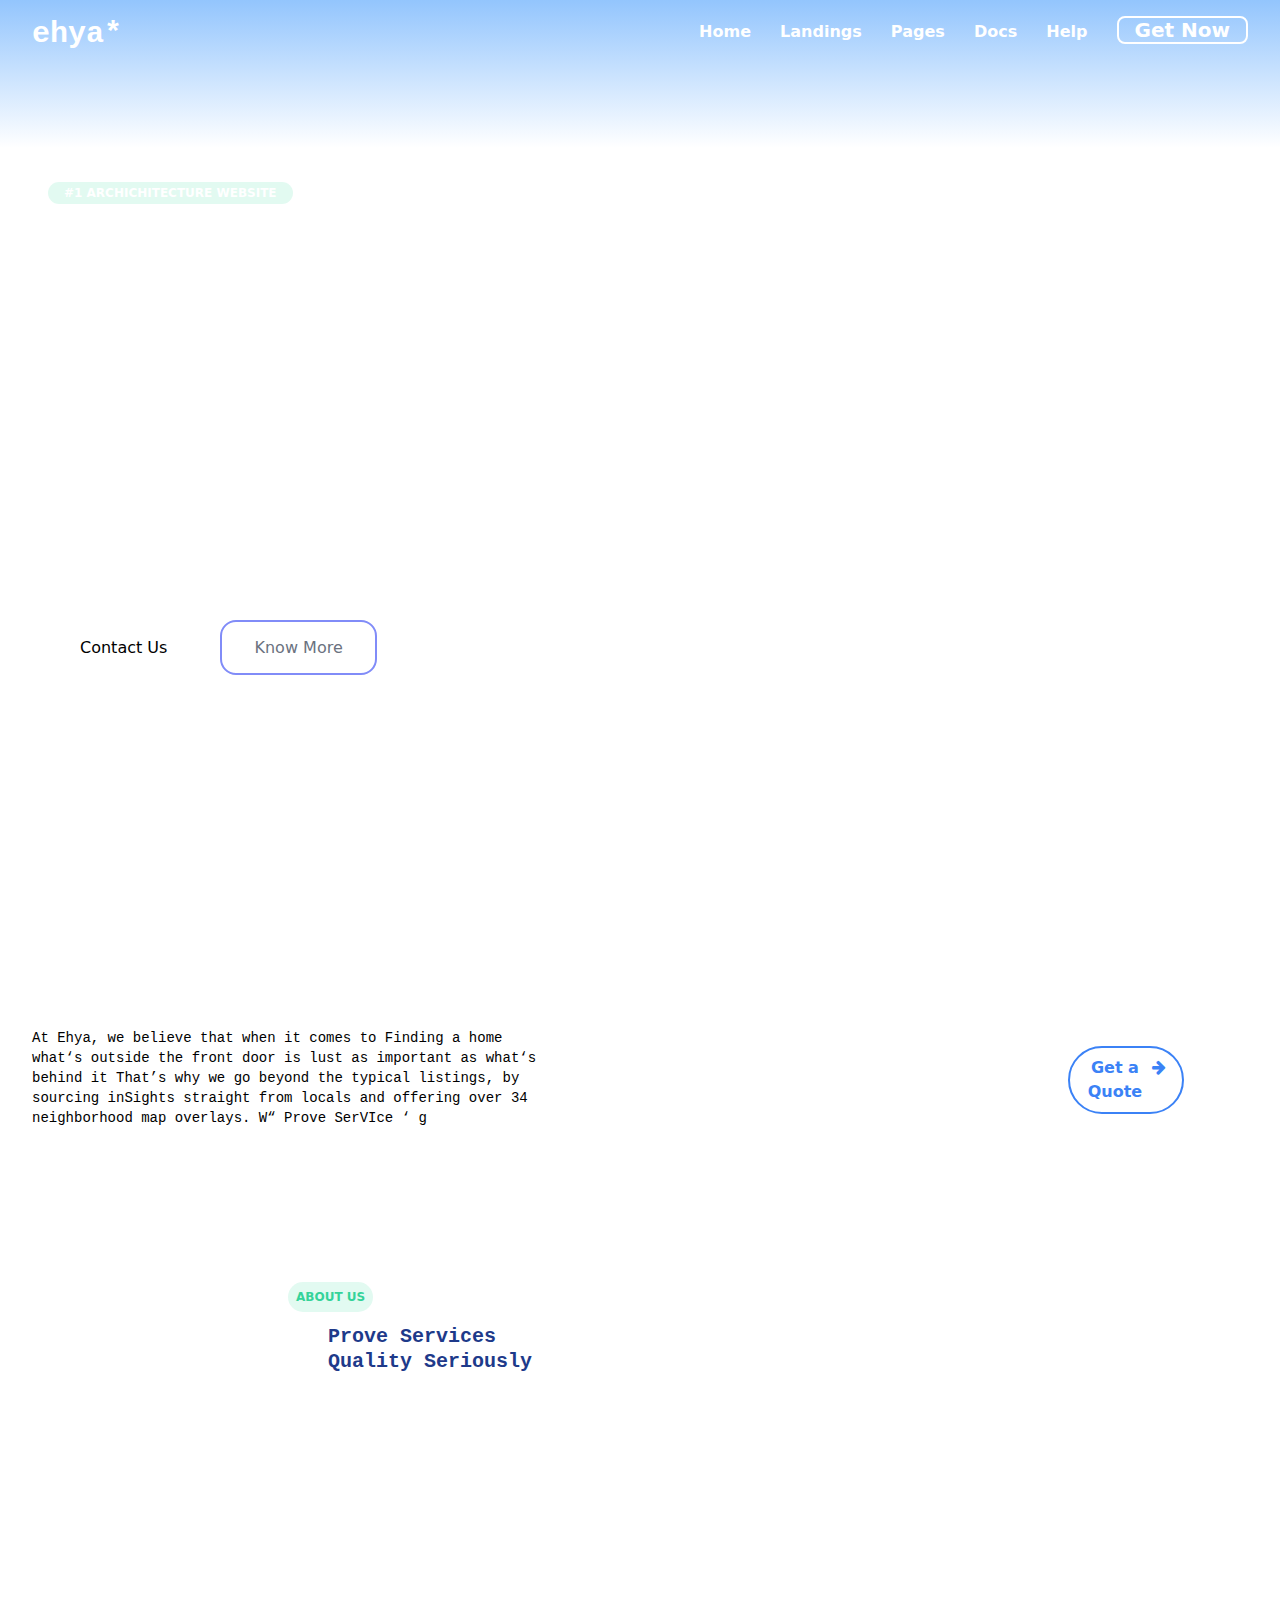
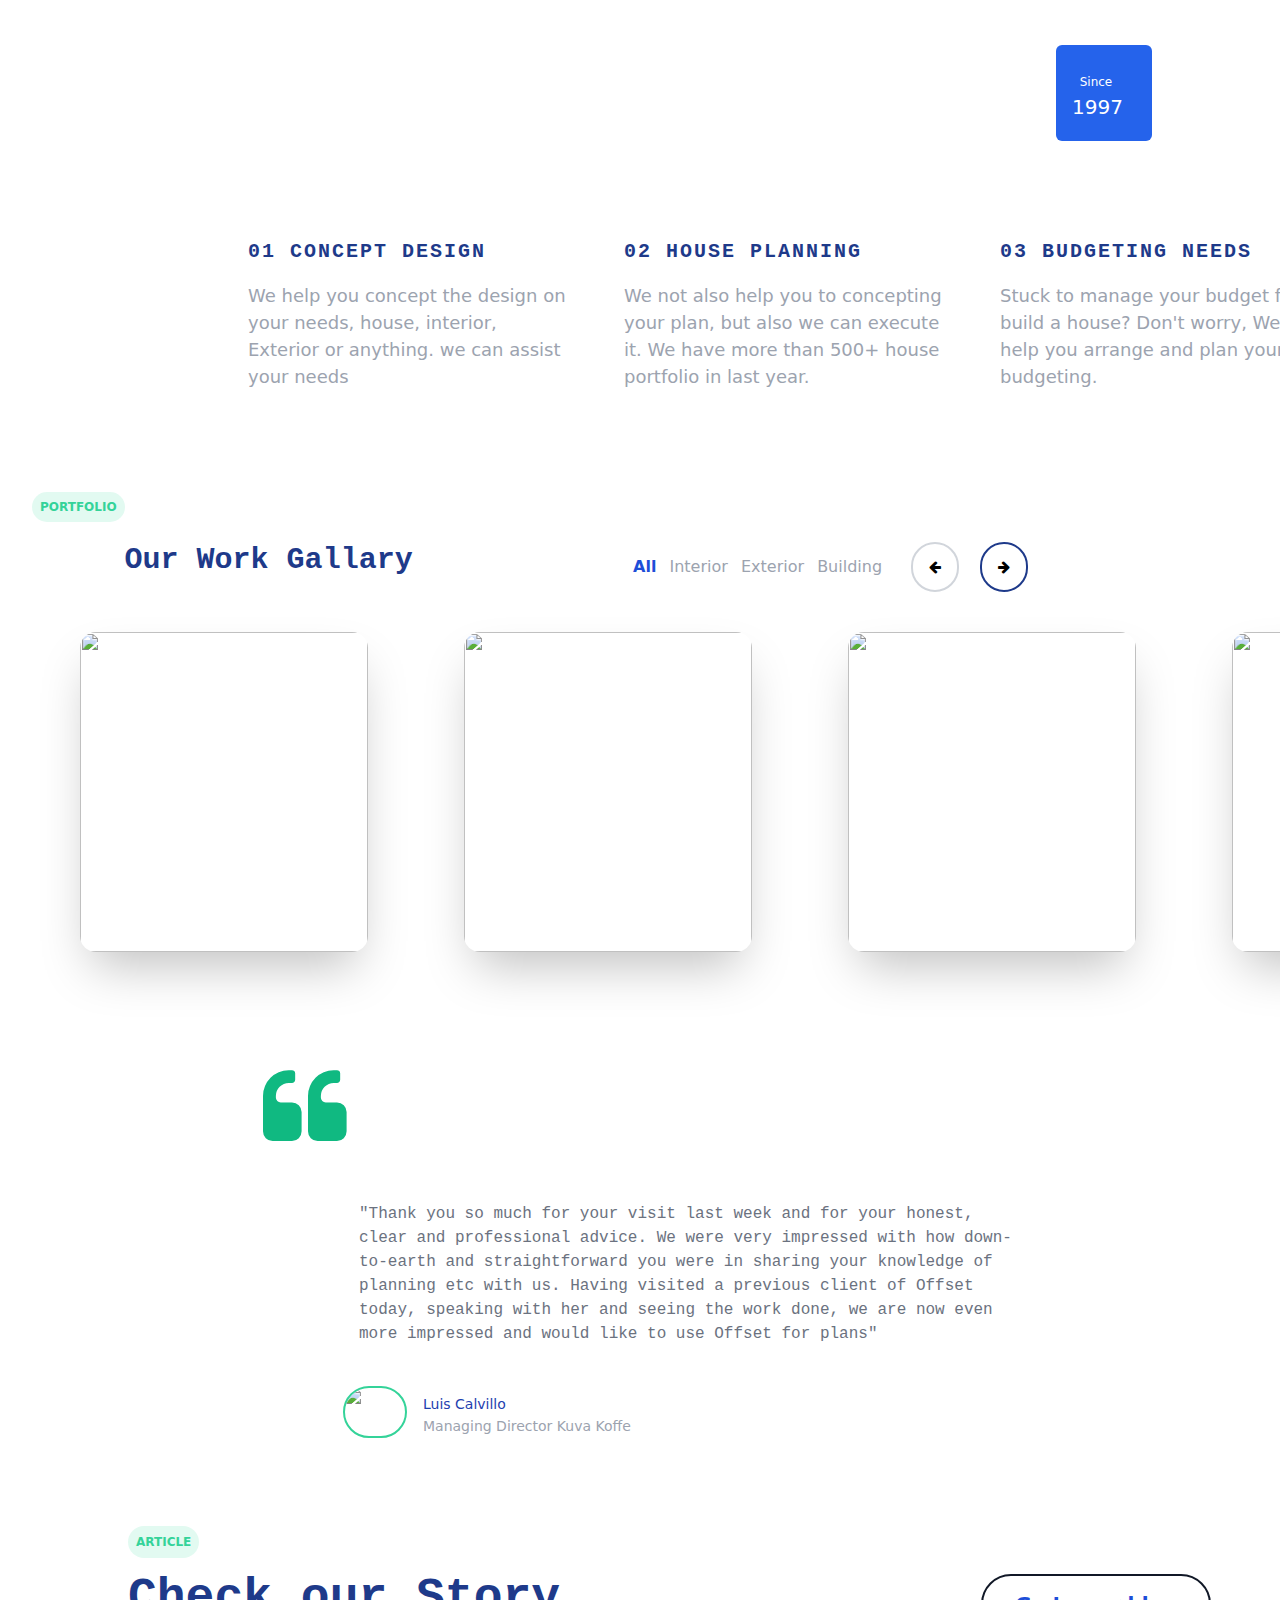
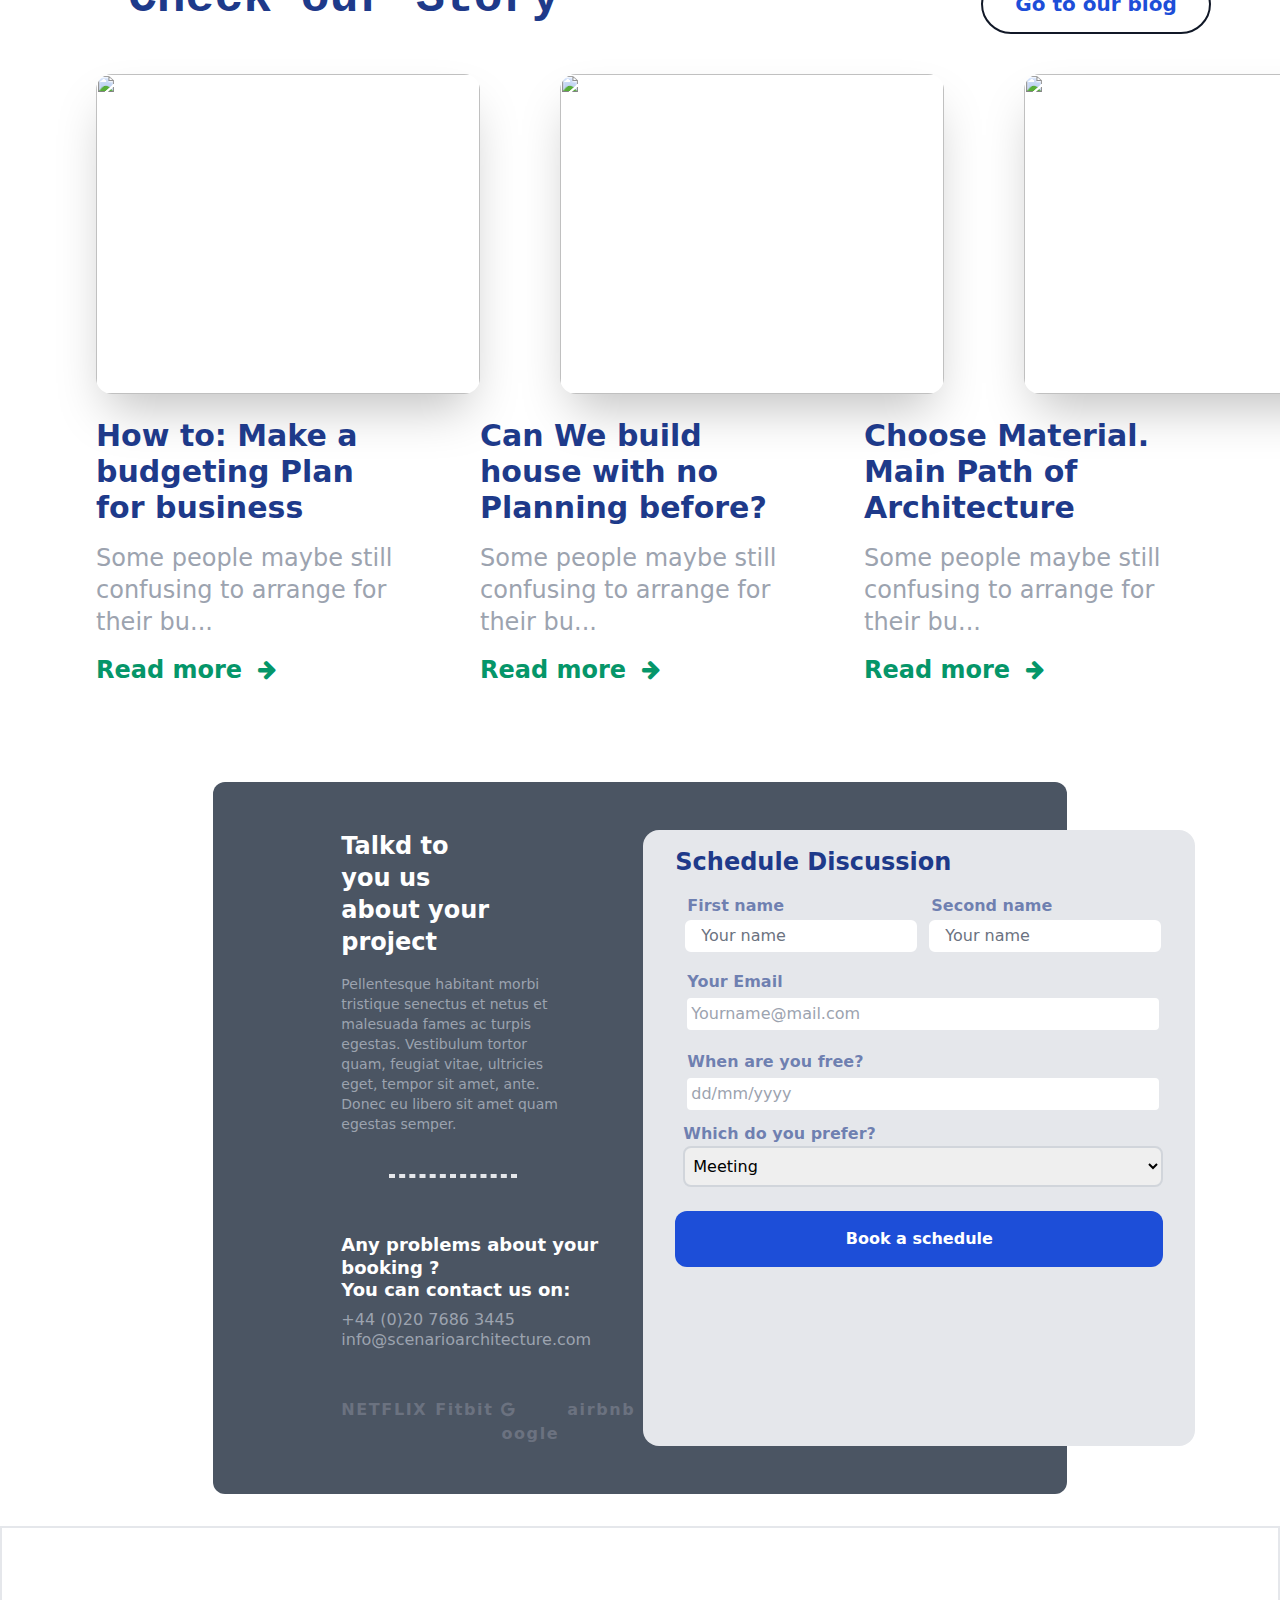
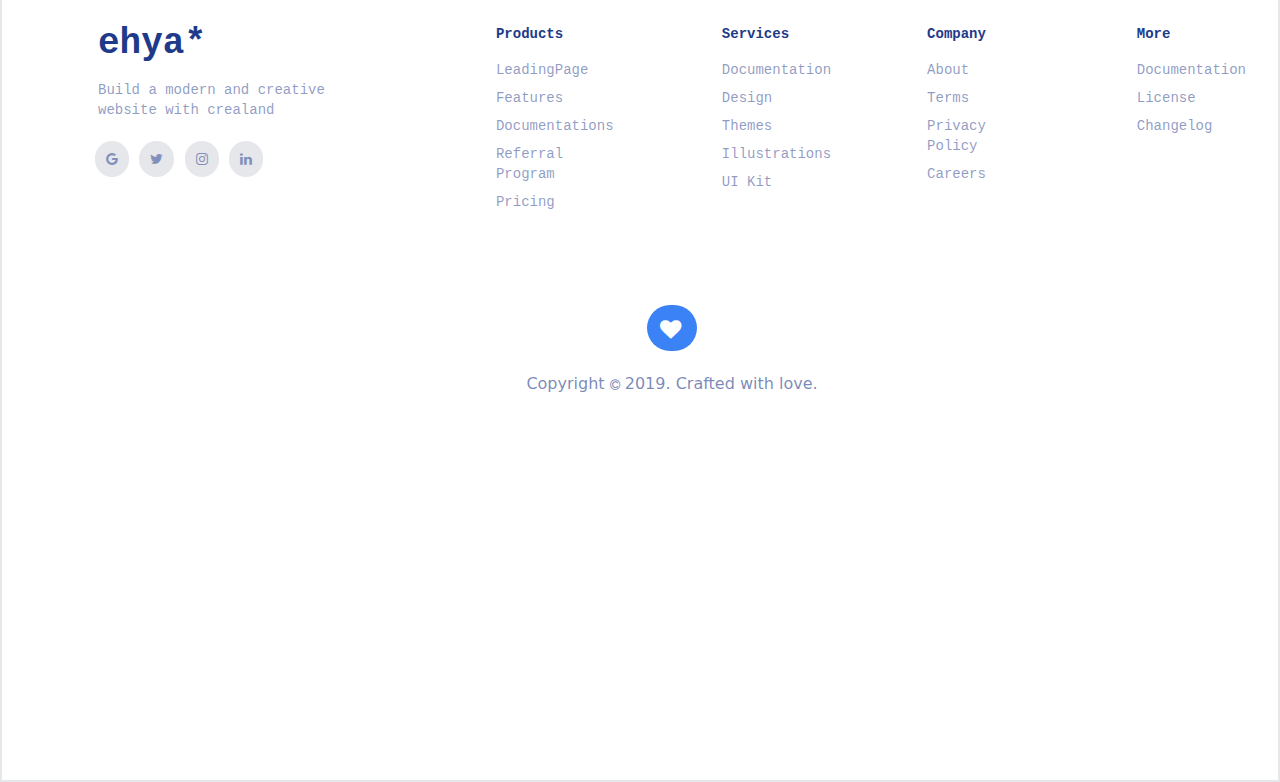
==== index.html @ e00d3120 "yestolove" ====
<!doctype html>
      <html lang="en">
        <head>
          <meta charset="utf-8">
          <meta name="viewport" content="width=device-width, initial-scale=1.0">
          <link rel="stylesheet" type="text/css" href="/styles.css" />
          
          <script src="./index.js"></script>
          
          
        </head>

        <body data-instant-intensity="all" class="primo-page">   
          
      <div class="block" id="block-ogqyb">
        <div class="primo-component" id="component-ogqyb">
          <div><header
  class="bg-cover bg-right-top text-white"
  
  style="background-image: url(https://unsplash.com/photos/vv8InJJu-Pg/download?force&#x3D;true);" 
>
  <nav class="bg-gradient-to-b from-blue-300 pt-4 pb-24">
    <div class="container flex justify-between">
      <a class="text-3xl font-semibold font-mono" href="">ehya*</a>
      <ul class="">
        <li class="">
          <a class="ml-6 font-semibold" href="">Home</a>
          <a class="ml-6 font-semibold" href="">Landings</a>
          <a class="ml-6 font-semibold" href="">Pages</a>
          <a class="ml-6 font-semibold" href="">Docs</a>
          <a class="ml-6 font-semibold" href="">Help</a>
          <a
            class="border-2 border-white px-4 md:text-xl md:px-4 rounded-lg font-semibold ml-6"
            href=""
            >Get Now</a
          >
        </li>
      </ul>
    </div>   
  </nav>
  <div class="container pb-64">
    <h1 class="py-8">
    <span
            class="bg-green-300 ml-4 bg-opacity-20 px-4 py-1 rounded-full uppercase font-semibold text-xs"
            >#1 Archichitecture website</span
          >
      <p
        class="pl-4 text-3xl md:text-6xl font-semibold leading-none pb-8 md:pb-7 min-w-min max-w-lg"
      >
        Your Home must be Comfy
      </p>
    </h1>
    <h2 class="pl-4 w-64 mb-12 font-semibold">We know building home like an build trust on your relationship. So, that’s why we want to help you building your home like your want and dream.</h2>
    <a
      class="ml-4 bg-white text-black px-8 py-4 hover:bg-black hover:text-white rounded-2xl"
      href=""
      >Contact Us</a
    >
    <a
      class="ml-4 border-2 border-indigo-400 hover:bg-white text-gray-500 px-8 py-4 rounded-2xl"
      href=""
    >
      Know More</a
    >
  </div>
</header>
</div>
          
        </div>
        
      </div>
      
      <div class="block" id="block-efuso">
        <div class="primo-component" id="component-efuso">
          <div><div class=" container flex py-24 items-center content-center max-w-auto max-m-auto">
    <div class=" grid grid-cols-2 text-left  pt-4 leading-5 font-light font-mono text-sm">
  At Ehya, we believe that when it comes to Finding a home what‘s outside the
  front door is lust as important as what‘s behind it That’s why we go beyond
  the typical listings, by sourcing inSights straight from locals and offering
  over 34 neighborhood map overlays. W“ Prove SerVIce ‘ g
</div>
  <span class="md:flex mr-16 md:w-1/3 px-4 py-2 border-2 border-blue-500 text-blue-500 font-semibold md:rounded-full text-center mt-5 ">
    Get a Quote 
    <div>
        <i class=" ml-2 fa fa-arrow-right" aria-hidden="true"></i>
    </div>
</span>
</div>

<link rel="stylesheet" href="https://stackpath.bootstrapcdn.com/font-awesome/4.7.0/css/font-awesome.min.css"></div>
          
        </div>
        
      </div>
      
      <div class="block" id="block-jzsni">
        <div class="primo-component" id="component-jzsni">
          <div><section class="container">
    <div class="flex flex-cols items-center md:pl-60 md:pt-10">
  <div class="mr-12 pt-5">
       <a
            class="ml-4 bg-green-300 bg-opacity-20 px-2 py-2 text-green-400 rounded-full uppercase font-semibold text-xs"
            href="">About US</a
          >
  <p class="ml-14 pt-4 md:w-52 text-blue-900 text-xl font-mono leading-tight font-semibold">
         Prove Services Quality Seriously
  </p>
    <div class="ml-24 mt-4 h-96 w-96 rounded-lg bg-cover" style="background-image:url(https://unsplash.com/photos/KCmBGKIP9pE/download?force&#x3D;true);">
    </div>
  </div>
  <div class="mr-auto pt-5">
    <div
      class="flex pt-5 h-96 w-96 rounded-lg bg-cover"
      style="background-image:url(https://unsplash.com/photos/e0wy-AJORsM/download?force&#x3D;true);"
    >
      <div class="flex ml-auto">
        <span
          class="flex text-white text-center pr-4 bg-blue-600 h-24 w-24 mt-72 mr-8 rounded-md"
          href=""
          ><span class="w-12 mx-auto my-auto text-xl"> <span class="text-xs">Since</span> 1997 </span>
        </span>
      </div>
    </div>
    </div>
  </div>
</div>
<div class="flex md:ml-32 justify-between md:px-16 md:py-16">
  <div class="ml-14">
       <p class="uppercase text-blue-900 font-semibold font-mono text-xl tracking-widest">01 Concept Design</p>
         <p class="text-lg text-gray-400 leading-normal md:w-80 pt-4 ">We help you concept the design on your needs, house, interior, Exterior or anything.  we can assist your needs</p>
  </div>
  <div class="ml-14">
       <p class="uppercase text-blue-900 font-semibold font-mono text-xl tracking-widest">02 House Planning</p>
         <p class="text-lg text-gray-400 leading-normal md:w-80 pt-4 ">We not also help you to concepting your plan, but also we can execute it. We have  more than 500+ house portfolio in last year.</p>
  </div>
  <div class="ml-14">
       <p class="uppercase text-blue-900 font-semibold font-mono text-xl tracking-widest">03 Budgeting needs</p>
         <p class="text-lg text-gray-400 leading-normal md:w-80 pt-4 ">Stuck to manage your budget for build a house? Don&#x27;t worry, We can help you arrange and plan your budgeting.</p>
  </div>
  </div>
</section>



</div>
          
        </div>
        
      </div>
      
      <div class="block" id="block-upcfk">
        <div class="primo-component" id="component-upcfk">
          <div><section class="container mt-2 pt-8 pb-2">
    <div class=" flex  ">
            <div>
                  <a class="bg-green-300 px-2 py-2 bg-opacity-20  text-green-400 rounded-full uppercase font-semibold text-xs"
            			href=""> Portfolio</a>
            </div>
	<span class=" text-3xl text-blue-900 pt-12 font-semibold font-mono" >Our Work Gallary</span>
    <div class="mx-auto pt-12 ">
    <a class="mr-2  text-blue-700 font-bold" href="">All</a>
        <a class="mr-2 text-gray-400" href="">Interior</a>
        <a class="mr-2 text-gray-400" href="">Exterior</a>
        <a class="mr-2 text-gray-400" href="">Building</a>
        <span class="ml-4 text-sm">
                <i class="fa fa-arrow-left  border-2 rounded-full text-2xl border-gray-300 px-4 py-4"></i>
                <i class="fa fa-arrow-right  border-2 rounded-full text-2xl border-blue-900 px-4 py-4 ml-4"></i>
        </span>
	</div>
</div>
</section>

<div class="container flex  pt-4 pb-12" >
    <div class="flex">
    <img class="my-4 mx-12 rounded-2xl h-80 w-72 shadow-2xl " src="https://unsplash.com/photos/_xjBO7TFXio/download?force&#x3D;true" alt="">
    <img class="my-4 mx-12 rounded-2xl h-80 w-72 shadow-2xl " src="https://unsplash.com/photos/yxRYfsrdyWU/download?force&#x3D;true" alt="">
    <img class="my-4 mx-12 rounded-2xl h-80 w-72 shadow-2xl " src="https://unsplash.com/photos/X5BWooeO4Cw/download?force&#x3D;true" alt="">
    <img class="my-4 mx-12 rounded-2xl h-80 w-72 shadow-2xl " src="https://unsplash.com/photos/3CGbkwY9RfE/download?force&#x3D;true" alt="">
    </div>
</div>


<link rel="stylesheet" href="https://cdnjs.cloudflare.com/ajax/libs/font-awesome/4.7.0/css/font-awesome.min.css">
</div>
          
        </div>
        
      </div>
      
      <div class="block" id="block-kkuxo">
        <div class="primo-component" id="component-kkuxo">
          <div><section class="container md:flex pt-12 pb-16">
<div class="md:mx-auto">
    <div class="text-green-500 text-3xl">
        <i class="fa fa-quote-left fa-3x" ></i>
    </div>
    <div class="pl-24 mt-12 ">
        <p class=" eading-loose text-gray-500  font-mono" style="width:658px;">
        "Thank you so much for your visit last week and for your honest, clear and professional advice.
        We were very impressed with how down-to-earth and straightforward you were in sharing your knowledge of planning etc with us. 
        Having visited a previous client of Offset today, speaking with her and seeing the work done, 
        we are now even more impressed and would like to use Offset for plans"
    </p>
    </div>
	<figure class="flex pt-10 pl-20 ">
       <img class=" h-18 md:w-16  md:h-auto rounded-full border-2 border-green-400" src="https://randomuser.me/api/portraits/men/82.jpg" >
            <div class="pl-4 pt-2">
                <div class="text-blue-800 font-medium text-sm">Luis Calvillo </div>
               <span class="text-gray-400 text-sm">Managing Director Kuva Koffe</span>
            </div>
    </figure >
</div>

</section>



<link rel="stylesheet" href="https://cdnjs.cloudflare.com/ajax/libs/font-awesome/4.7.0/css/font-awesome.min.css">
</div>
          
        </div>
        
      </div>
      
      <div class="block" id="block-ocgmw">
        <div class="primo-component" id="component-ocgmw">
          <div><section class="container mt-2 pt-4 pb-2">
            <div class="flex w-1/12 ml-24">
                  <span class="ml bg-green-300 px-2 py-2 bg-opacity-20  text-green-400 rounded-full uppercase font-semibold text-xs"
            			href=""> Article</span>
            </div>
            <div class="ml-24 flex">
                	<span class="flex text-5xl text-blue-900 pt-4 font-semibold font-mono" >Check our Story</span>
            <div class="mx-auto pt-8 items-center">
   		 <a class="md:ml-96 text-xl text-blue-700 font-bold border-gray-900 border-2 px-8 py-4 rounded-full" href="">
    Go to our blog
    </a>
	</div>
            </div>
  
</section>

<div class="container pt-5 pb-12" >
    <div class="flex pl-6">
    <img class="my-6 mx-10 rounded-2xl h-80 w-96 shadow-2xl " src="https://unsplash.com/photos/M-bwd6ohwZQ/download?force&#x3D;true&amp;w&#x3D;640" alt="">
    <img class="my-6 mx-10 rounded-2xl h-80 w-96 shadow-2xl " src="https://unsplash.com/photos/rqckazRfbCs/download?force&#x3D;true&amp;w&#x3D;640" alt="">
    <img class="my-6 mx-10 rounded-2xl h-80 w-96 shadow-2xl " src="https://unsplash.com/photos/_xjBO7TFXio/download?force&#x3D;true&amp;w&#x3D;640" alt="">
    </div>
      <div class="flex pl-16">
                <p class="md:w-4/12 md:pr-24 text-3xl text-blue-900 font-bold">How to: Make a budgeting Plan for business </p>
                <p class="md:w-4/12 md:pr-24 text-3xl text-blue-900 font-bold">Can We build house with no Planning before?</p>
                <p class="md:w-4/12 md:pr-24 text-3xl text-blue-900 font-bold">Choose Material. Main Path of Architecture</p>
    </div>
    <div class="flex pl-16 md:pt-4">
                <p class="md:pr-14 text-gray-400 text-2xl" >Some people maybe still confusing to arrange for their bu...</p>
                <p class="md:pr-14 text-gray-400 text-2xl" >Some people maybe still confusing to arrange for their bu...</p>
                <p class="md:pr-14 text-gray-400 text-2xl" >Some people maybe still confusing to arrange for their bu...</p>
    </div>
    <div class="flex  md:pl-16 pt-4">
        <a class="pr-4 text-2xl text-green-600 font-semibold" href="">Read more</a>
        <link class="mr-auto pt-2 text-green-600 fa fa-arrow-right fa-lg">
        <a class="pr-4 text-2xl text-green-600 font-semibold" href="">Read more</a>
        <link class="mr-auto pt-2 text-green-600 fa fa-arrow-right fa-lg">
        <a class="pr-4 text-2xl text-green-600 font-semibold" href="">Read more</a>
        <link class="mr-auto pt-2 text-green-600 fa fa-arrow-right fa-lg">
    </div>
</div>


<link rel="stylesheet" href="https://cdnjs.cloudflare.com/ajax/libs/font-awesome/4.7.0/css/font-awesome.min.css">
</div>
          
        </div>
        
      </div>
      
      <div class="block" id="block-lbncy">
        <div class="primo-component" id="component-lbncy">
          <div><section class="pt-12 pb-8">
    <div class="bg-gray-600 rounded-xl w-8/12 container pb-12 ">
    <div class="flex px-24 pt-12">
        <div class=" mx-auto">
        <div class="">
            <p class="text-white text-left text-2xl w-6/12 font-semibold">
                Talkd to you us about your project
            </p> 
        </div>
        <div class="pt-4">
            <p class="text-white w-9/12 text-left text-sm text-gray-400">
                Pellentesque habitant morbi tristique senectus et netus et malesuada fames ac turpis egestas. 
                Vestibulum tortor quam, feugiat vitae, ultricies eget, tempor sit amet, ante. 
                Donec eu libero sit amet quam egestas semper. 
            </p>
        </div>
        <div class="py-10 pl-12">
            <p class="border-2 text-left border-dashed h-none w-32 "></p>
        </div>
        <div class="text-white pt-4 leading-tight font-semibold text-lg pb-2">
            Any problems about your booking ?
            <p>
                You can contact us on: 
            </p>
        </div>
        <div class="text-gray-400 leading-tight">
            +44 (0)20 7686 3445 
            <p> info@scenarioarchitecture.com</p>
        </div>
        <div class="flex pt-12 text-gray-500">
        	<p class="mr-2 uppercase tracking-widest font-bold ">Netflix</p>
            <p class="mr-2 tracking-widest font-bold">Fitbit</p>
        	<p class="mr-2 tracking-widest font-bold"><i class="fa fa-google"></i>oogle</p>
        	<p class="mr-2 tracking-widest font-bold ">airbnb</p>

        </div>
        </div>
        <div class="mx-auto bg-gray-200 rounded-2xl">
            <div class=" container">
                <form class="flex flex-col">
                    	 <h1 class="text-left text-2xl text-blue-900 font-semibold py-4">Schedule Discussion</h1>
                <div class="flex text-base">
        <div class="text-left pl-2 text-blue-900 font-light font-semibold text-opacity-60 pb-2">
            <label class="ml-1" >First name</label>
            <div class="">
                 <input class=" border-gray-200 border-2 rounded-lg px-4 py-1 placeholder-gray-500" type="text" placeholder="Your name">
            </div>
        </div>
        <div class="text-left pl-2 text-blue-900 font-light font-semibold text-opacity-60 pb-2">
            <label class="ml-1" >Second name</label>
            <div class="">
                 <input class=" border-gray-200 border-2 rounded-lg px-4 py-1 placeholder-gray-500" type="text" placeholder="Your name">
            </div>
        </div>
                </div>
            <div class="text-left pl-2 py-2 text-blue-900 font-light font-semibold text-opacity-60 text-base pb-2">
            <label class="ml-1">Your Email</label>
                <input class="border-4 border-gray-200 rounded-lg w-full py-1 pl-1 " type="text" placeholder="Yourname@mail.com">
        </div> 
            <div class="text-left pl-2 py-2 text-blue-900 font-light font-semibold text-opacity-60 text-base pb-2">
            <label class="ml-1">When are you free?</label>
                <input class="border-4 border-gray-200 rounded-lg w-full py-1 pl-1 " type="text" placeholder="dd/mm/yyyy">
        </div> 
        <div class="text-left ml-2 pb-2 ">
        <label class="text-blue-900 font-light font-semibold text-opacity-60 text-base">Which do you prefer?</label>
        <select class="pl-1 w-full border-2 py-2 border-2 border-gray-300 rounded-lg ">
            <option class="">Meeting</option>
        </select>
        </div>
      </form>
              <div class="flex">
                        <button class="text-white font-semibold bg-blue-700 rounded-xl w-full  my-4 mx-auto py-4" type="submit">Book a schedule</button>
            </div>
            </div>
        </div>
    </div>
</div>
</section>

<link rel="stylesheet" href="https://cdnjs.cloudflare.com/ajax/libs/font-awesome/4.7.0/css/font-awesome.min.css"></div>
          
        </div>
        
      </div>
      
      <div class="block" id="block-jcerk">
        <div class="primo-component" id="component-jcerk">
          <div><div class="container pt-4 border-2 pb-96 pt-24 pl-24 ">
    <div class="flex  font-mono">
        <div class="text-4xl text-blue-900 font-bold">
            ehya*
            <div class="text-sm pt-4 text-blue-900 text-opacity-50 font-light w-8/12 pb-2">
                Build a modern and creative website with crealand
            </div>
            <div class="pt-4 text-blue-900 text-opacity-50 text-sm ">
                <i class="border-8 rounded-full bg-gray-200 ring ring-gray-200 fa fa-google border-gray-200 "></i>
                <i class="fa fa-twitter border-8 rounded-full bg-gray-200 ring ring-gray-200 border-gray-200 ml-2 "></i>
                <i class="fa fa-instagram border-8 rounded-full bg-gray-200 ring ring-gray-200 border-gray-200 ml-2 "></i>
                <i class="fa fa-linkedin border-8 rounded-full bg-gray-200 ring ring-gray-200 border-gray-200 ml-2 "></i>
            </div>
        </div>
        <div class="mr-24 text-sm text-blue-900 font-bold">
            Products
            <div class="pt-4 font-medium text-blue-900 text-opacity-50">
                <p class="">LeadingPage</p>
                <p class=" pt-2">Features</p>
                <p class=" pt-2">Documentations</p>
                <p class=" pt-2">Referral Program</p>
                <p class=" pt-2">Pricing</p>
            </div>
        </div>
        <div class="mr-24 text-sm text-blue-900 font-bold">
            Services
            <div class="pt-4 font-medium text-blue-900 text-opacity-50">
                <p class="">Documentation</p>
                <p class=" pt-2">Design</p>
                <p class=" pt-2">Themes</p>
                <p class=" pt-2">Illustrations</p>
                <p class=" pt-2">UI Kit</p>
            </div>
        </div>
        <div class="mr-24 text-sm text-blue-900 font-bold">
            Company
            <div class="pt-4 font-medium text-blue-900 text-opacity-50">
                <p class="">About</p>
                <p class=" pt-2">Terms</p>
                <p class=" pt-2">Privacy Policy</p>
                <p class=" pt-2">Careers</p>
            </div>
        </div>
        <div class="text-sm text-blue-900 font-bold">
            More
            <div class="pt-4 font-medium text-blue-900 text-opacity-50">
                <p class="">Documentation</p>
                <p class=" pt-2">License</p>
                <p class=" pt-2">Changelog</p>
            </div>
        </div>
    </div>
    <div class="flex justify-center pt-24">
    <div class="rounded-full border-2 px-2 py-2 h-10 w-11 bg-blue-500 ring ring-blue-500 border-blue-500">
            <i class="text-white fa fa-heart fa-lg"></i>
    </div>
    </div>
    <div class="pt-6 flex justify-center font-medium text-blue-900 text-opacity-60">
        <p class="">Copyright <i class="fa fa-copyright" style="font-size:12px;"></i> 2019. Crafted with love.</p>
    </div>
</div>

<link rel="stylesheet" href="https://cdnjs.cloudflare.com/ajax/libs/font-awesome/4.7.0/css/font-awesome.min.css"></div>
          
        </div>
        
      </div>
      
          
          
          <script src="https://cdnjs.cloudflare.com/ajax/libs/instant.page/5.1.0/instantpage.js" integrity="sha256-DdSiNPR71ROAVMqT6NiHagLAtZv9EHeByYuVxygZM5g=" crossorigin="anonymous"></script>
        </body>
      </html>
---- styles.css ----
/*! tailwindcss v2.0.3 | MIT License | https://tailwindcss.com */

/*! modern-normalize v1.0.0 | MIT License | https://github.com/sindresorhus/modern-normalize */

/*
Document
========
*/

/**
Use a better box model (opinionated).
*/

*,
*::before,
*::after {
  box-sizing: border-box;
}

/**
Use a more readable tab size (opinionated).
*/

:root {
  -moz-tab-size: 4;
  -o-tab-size: 4;
     tab-size: 4;
}

/**
1. Correct the line height in all browsers.
2. Prevent adjustments of font size after orientation changes in iOS.
*/

html {
  line-height: 1.15; /* 1 */
  -webkit-text-size-adjust: 100%; /* 2 */
}

/*
Sections
========
*/

/**
Remove the margin in all browsers.
*/

body {
  margin: 0;
}

/**
Improve consistency of default fonts in all browsers. (https://github.com/sindresorhus/modern-normalize/issues/3)
*/

body {
  font-family:
		system-ui, -apple-system, Segoe UI, Roboto, Ubuntu, Cantarell, Noto Sans, sans-serif, 
		'Segoe UI',
		Roboto,
		Helvetica,
		Arial,
		sans-serif,
		'Apple Color Emoji',
		'Segoe UI Emoji';
}

/*
Grouping content
================
*/

/**
1. Add the correct height in Firefox.
2. Correct the inheritance of border color in Firefox. (https://bugzilla.mozilla.org/show_bug.cgi?id=190655)
*/

hr {
  height: 0; /* 1 */
  color: inherit; /* 2 */
}

/*
Text-level semantics
====================
*/

/**
Add the correct text decoration in Chrome, Edge, and Safari.
*/

abbr[title] {
  -webkit-text-decoration: underline dotted;
          text-decoration: underline dotted;
}

/**
Add the correct font weight in Edge and Safari.
*/

b,
strong {
  font-weight: bolder;
}

/**
1. Improve consistency of default fonts in all browsers. (https://github.com/sindresorhus/modern-normalize/issues/3)
2. Correct the odd 'em' font sizing in all browsers.
*/

code,
kbd,
samp,
pre {
  font-family:
		ui-monospace,
		SFMono-Regular,
		Consolas,
		'Liberation Mono',
		Menlo,
		monospace; /* 1 */
  font-size: 1em; /* 2 */
}

/**
Add the correct font size in all browsers.
*/

small {
  font-size: 80%;
}

/**
Prevent 'sub' and 'sup' elements from affecting the line height in all browsers.
*/

sub,
sup {
  font-size: 75%;
  line-height: 0;
  position: relative;
  vertical-align: baseline;
}

sub {
  bottom: -0.25em;
}

sup {
  top: -0.5em;
}

/*
Tabular data
============
*/

/**
1. Remove text indentation from table contents in Chrome and Safari. (https://bugs.chromium.org/p/chromium/issues/detail?id=999088, https://bugs.webkit.org/show_bug.cgi?id=201297)
2. Correct table border color inheritance in all Chrome and Safari. (https://bugs.chromium.org/p/chromium/issues/detail?id=935729, https://bugs.webkit.org/show_bug.cgi?id=195016)
*/

table {
  text-indent: 0; /* 1 */
  border-color: inherit; /* 2 */
}

/*
Forms
=====
*/

/**
1. Change the font styles in all browsers.
2. Remove the margin in Firefox and Safari.
*/

button,
input,
optgroup,
select,
textarea {
  font-family: inherit; /* 1 */
  font-size: 100%; /* 1 */
  line-height: 1.15; /* 1 */
  margin: 0; /* 2 */
}

/**
Remove the inheritance of text transform in Edge and Firefox.
1. Remove the inheritance of text transform in Firefox.
*/

button,
select { /* 1 */
  text-transform: none;
}

/**
Correct the inability to style clickable types in iOS and Safari.
*/

button,
[type='button'],
[type='submit'] {
  -webkit-appearance: button;
}

/**
Remove the inner border and padding in Firefox.
*/

/**
Restore the focus styles unset by the previous rule.
*/

/**
Remove the additional ':invalid' styles in Firefox.
See: https://github.com/mozilla/gecko-dev/blob/2f9eacd9d3d995c937b4251a5557d95d494c9be1/layout/style/res/forms.css#L728-L737
*/

/**
Remove the padding so developers are not caught out when they zero out 'fieldset' elements in all browsers.
*/

legend {
  padding: 0;
}

/**
Add the correct vertical alignment in Chrome and Firefox.
*/

progress {
  vertical-align: baseline;
}

/**
Correct the cursor style of increment and decrement buttons in Safari.
*/

/**
1. Correct the odd appearance in Chrome and Safari.
2. Correct the outline style in Safari.
*/

/**
Remove the inner padding in Chrome and Safari on macOS.
*/

/**
1. Correct the inability to style clickable types in iOS and Safari.
2. Change font properties to 'inherit' in Safari.
*/

/*
Interactive
===========
*/

/*
Add the correct display in Chrome and Safari.
*/

summary {
  display: list-item;
}

/**
 * Manually forked from SUIT CSS Base: https://github.com/suitcss/base
 * A thin layer on top of normalize.css that provides a starting point more
 * suitable for web applications.
 */

/**
 * Removes the default spacing and border for appropriate elements.
 */

blockquote,
dl,
dd,
h1,
h2,
h3,
h4,
h5,
h6,
hr,
figure,
p,
pre {
  margin: 0;
}

button {
  background-color: transparent;
  background-image: none;
}

/**
 * Work around a Firefox/IE bug where the transparent `button` background
 * results in a loss of the default `button` focus styles.
 */

button:focus {
  outline: 1px dotted;
  outline: 5px auto -webkit-focus-ring-color;
}

fieldset {
  margin: 0;
  padding: 0;
}

ol,
ul {
  list-style: none;
  margin: 0;
  padding: 0;
}

/**
 * Tailwind custom reset styles
 */

/**
 * 1. Use the user's configured `sans` font-family (with Tailwind's default
 *    sans-serif font stack as a fallback) as a sane default.
 * 2. Use Tailwind's default "normal" line-height so the user isn't forced
 *    to override it to ensure consistency even when using the default theme.
 */

html {
  font-family: ui-sans-serif, system-ui, -apple-system, Segoe UI, Roboto, Ubuntu, Cantarell, Noto Sans, sans-serif, BlinkMacSystemFont, "Segoe UI", Roboto, "Helvetica Neue", Arial, "Noto Sans", sans-serif, "Apple Color Emoji", "Segoe UI Emoji", "Segoe UI Symbol", "Noto Color Emoji"; /* 1 */
  line-height: 1.5; /* 2 */
}

/**
 * Inherit font-family and line-height from `html` so users can set them as
 * a class directly on the `html` element.
 */

body {
  font-family: inherit;
  line-height: inherit;
}

/**
 * 1. Prevent padding and border from affecting element width.
 *
 *    We used to set this in the html element and inherit from
 *    the parent element for everything else. This caused issues
 *    in shadow-dom-enhanced elements like <details> where the content
 *    is wrapped by a div with box-sizing set to `content-box`.
 *
 *    https://github.com/mozdevs/cssremedy/issues/4
 *
 *
 * 2. Allow adding a border to an element by just adding a border-width.
 *
 *    By default, the way the browser specifies that an element should have no
 *    border is by setting it's border-style to `none` in the user-agent
 *    stylesheet.
 *
 *    In order to easily add borders to elements by just setting the `border-width`
 *    property, we change the default border-style for all elements to `solid`, and
 *    use border-width to hide them instead. This way our `border` utilities only
 *    need to set the `border-width` property instead of the entire `border`
 *    shorthand, making our border utilities much more straightforward to compose.
 *
 *    https://github.com/tailwindcss/tailwindcss/pull/116
 */

*,
::before,
::after {
  box-sizing: border-box; /* 1 */
  border-width: 0; /* 2 */
  border-style: solid; /* 2 */
  border-color: #e5e7eb; /* 2 */
}

/*
 * Ensure horizontal rules are visible by default
 */

hr {
  border-top-width: 1px;
}

/**
 * Undo the `border-style: none` reset that Normalize applies to images so that
 * our `border-{width}` utilities have the expected effect.
 *
 * The Normalize reset is unnecessary for us since we default the border-width
 * to 0 on all elements.
 *
 * https://github.com/tailwindcss/tailwindcss/issues/362
 */

img {
  border-style: solid;
}

textarea {
  resize: vertical;
}

input::-moz-placeholder, textarea::-moz-placeholder {
  opacity: 1;
  color: #9ca3af;
}

input:-ms-input-placeholder, textarea:-ms-input-placeholder {
  opacity: 1;
  color: #9ca3af;
}

input::placeholder,
textarea::placeholder {
  opacity: 1;
  color: #9ca3af;
}

button {
  cursor: pointer;
}

table {
  border-collapse: collapse;
}

h1,
h2,
h3,
h4,
h5,
h6 {
  font-size: inherit;
  font-weight: inherit;
}

/**
 * Reset links to optimize for opt-in styling instead of
 * opt-out.
 */

a {
  color: inherit;
  text-decoration: inherit;
}

/**
 * Reset form element properties that are easy to forget to
 * style explicitly so you don't inadvertently introduce
 * styles that deviate from your design system. These styles
 * supplement a partial reset that is already applied by
 * normalize.css.
 */

button,
input,
optgroup,
select,
textarea {
  padding: 0;
  line-height: inherit;
  color: inherit;
}

/**
 * Use the configured 'mono' font family for elements that
 * are expected to be rendered with a monospace font, falling
 * back to the system monospace stack if there is no configured
 * 'mono' font family.
 */

pre,
code,
kbd,
samp {
  font-family: ui-monospace, SFMono-Regular, Menlo, Monaco, Consolas, "Liberation Mono", "Courier New", monospace;
}

/**
 * Make replaced elements `display: block` by default as that's
 * the behavior you want almost all of the time. Inspired by
 * CSS Remedy, with `svg` added as well.
 *
 * https://github.com/mozdevs/cssremedy/issues/14
 */

img,
svg,
video,
canvas,
audio,
iframe,
embed,
object {
  display: block;
  vertical-align: middle;
}

/**
 * Constrain images and videos to the parent width and preserve
 * their instrinsic aspect ratio.
 *
 * https://github.com/mozdevs/cssremedy/issues/14
 */

img,
video {
  max-width: 100%;
  height: auto;
}

.container {
  width: 100%;
  margin-right: auto;
  margin-left: auto;
  padding-right: 2rem;
  padding-left: 2rem;
}

@media (min-width: 640px) {
  .container {
    max-width: 640px;
  }
}

@media (min-width: 768px) {
  .container {
    max-width: 768px;
  }
}

@media (min-width: 1024px) {
  .container {
    max-width: 1024px;
  }
}

@media (min-width: 1280px) {
  .container {
    max-width: 1280px;
  }
}

@media (min-width: 1536px) {
  .container {
    max-width: 1536px;
  }
}

.bg-white {
  --tw-bg-opacity: 1;
  background-color: rgba(255, 255, 255, var(--tw-bg-opacity));
}

.bg-gray-200 {
  --tw-bg-opacity: 1;
  background-color: rgba(229, 231, 235, var(--tw-bg-opacity));
}

.bg-gray-600 {
  --tw-bg-opacity: 1;
  background-color: rgba(75, 85, 99, var(--tw-bg-opacity));
}

.bg-green-300 {
  --tw-bg-opacity: 1;
  background-color: rgba(110, 231, 183, var(--tw-bg-opacity));
}

.bg-blue-500 {
  --tw-bg-opacity: 1;
  background-color: rgba(59, 130, 246, var(--tw-bg-opacity));
}

.bg-blue-600 {
  --tw-bg-opacity: 1;
  background-color: rgba(37, 99, 235, var(--tw-bg-opacity));
}

.bg-blue-700 {
  --tw-bg-opacity: 1;
  background-color: rgba(29, 78, 216, var(--tw-bg-opacity));
}

.hover\:bg-black:hover {
  --tw-bg-opacity: 1;
  background-color: rgba(0, 0, 0, var(--tw-bg-opacity));
}

.hover\:bg-white:hover {
  --tw-bg-opacity: 1;
  background-color: rgba(255, 255, 255, var(--tw-bg-opacity));
}

.bg-gradient-to-b {
  background-image: linear-gradient(to bottom, var(--tw-gradient-stops));
}

.from-blue-300 {
  --tw-gradient-from: #93c5fd;
  --tw-gradient-stops: var(--tw-gradient-from), var(--tw-gradient-to, rgba(147, 197, 253, 0));
}

.bg-opacity-20 {
  --tw-bg-opacity: 0.2;
}

.bg-right-top {
  background-position: right top;
}

.bg-cover {
  background-size: cover;
}

.border-white {
  --tw-border-opacity: 1;
  border-color: rgba(255, 255, 255, var(--tw-border-opacity));
}

.border-gray-200 {
  --tw-border-opacity: 1;
  border-color: rgba(229, 231, 235, var(--tw-border-opacity));
}

.border-gray-300 {
  --tw-border-opacity: 1;
  border-color: rgba(209, 213, 219, var(--tw-border-opacity));
}

.border-gray-900 {
  --tw-border-opacity: 1;
  border-color: rgba(17, 24, 39, var(--tw-border-opacity));
}

.border-green-400 {
  --tw-border-opacity: 1;
  border-color: rgba(52, 211, 153, var(--tw-border-opacity));
}

.border-blue-500 {
  --tw-border-opacity: 1;
  border-color: rgba(59, 130, 246, var(--tw-border-opacity));
}

.border-blue-900 {
  --tw-border-opacity: 1;
  border-color: rgba(30, 58, 138, var(--tw-border-opacity));
}

.border-indigo-400 {
  --tw-border-opacity: 1;
  border-color: rgba(129, 140, 248, var(--tw-border-opacity));
}

.rounded-md {
  border-radius: 0.375rem;
}

.rounded-lg {
  border-radius: 0.5rem;
}

.rounded-xl {
  border-radius: 0.75rem;
}

.rounded-2xl {
  border-radius: 1rem;
}

.rounded-full {
  border-radius: 9999px;
}

.border-dashed {
  border-style: dashed;
}

.border-2 {
  border-width: 2px;
}

.border-4 {
  border-width: 4px;
}

.border-8 {
  border-width: 8px;
}

.flex {
  display: flex;
}

.table {
  display: table;
}

.grid {
  display: grid;
}

.flex-col {
  flex-direction: column;
}

.items-center {
  align-items: center;
}

.content-center {
  align-content: center;
}

.justify-center {
  justify-content: center;
}

.justify-between {
  justify-content: space-between;
}

.font-mono {
  font-family: ui-monospace, SFMono-Regular, Menlo, Monaco, Consolas, "Liberation Mono", "Courier New", monospace;
}

.font-light {
  font-weight: 300;
}

.font-medium {
  font-weight: 500;
}

.font-semibold {
  font-weight: 600;
}

.font-bold {
  font-weight: 700;
}

.h-10 {
  height: 2.5rem;
}

.h-24 {
  height: 6rem;
}

.h-80 {
  height: 20rem;
}

.h-96 {
  height: 24rem;
}

.text-xs {
  font-size: 0.75rem;
  line-height: 1rem;
}

.text-sm {
  font-size: 0.875rem;
  line-height: 1.25rem;
}

.text-base {
  font-size: 1rem;
  line-height: 1.5rem;
}

.text-lg {
  font-size: 1.125rem;
  line-height: 1.75rem;
}

.text-xl {
  font-size: 1.25rem;
  line-height: 1.75rem;
}

.text-2xl {
  font-size: 1.5rem;
  line-height: 2rem;
}

.text-3xl {
  font-size: 1.875rem;
  line-height: 2.25rem;
}

.text-4xl {
  font-size: 2.25rem;
  line-height: 2.5rem;
}

.text-5xl {
  font-size: 3rem;
  line-height: 1;
}

.leading-5 {
  line-height: 1.25rem;
}

.leading-none {
  line-height: 1;
}

.leading-tight {
  line-height: 1.25;
}

.leading-normal {
  line-height: 1.5;
}

.my-4 {
  margin-top: 1rem;
  margin-bottom: 1rem;
}

.my-6 {
  margin-top: 1.5rem;
  margin-bottom: 1.5rem;
}

.mx-10 {
  margin-left: 2.5rem;
  margin-right: 2.5rem;
}

.mx-12 {
  margin-left: 3rem;
  margin-right: 3rem;
}

.my-auto {
  margin-top: auto;
  margin-bottom: auto;
}

.mx-auto {
  margin-left: auto;
  margin-right: auto;
}

.ml-1 {
  margin-left: 0.25rem;
}

.mt-2 {
  margin-top: 0.5rem;
}

.mr-2 {
  margin-right: 0.5rem;
}

.ml-2 {
  margin-left: 0.5rem;
}

.mt-4 {
  margin-top: 1rem;
}

.ml-4 {
  margin-left: 1rem;
}

.mt-5 {
  margin-top: 1.25rem;
}

.ml-6 {
  margin-left: 1.5rem;
}

.mr-8 {
  margin-right: 2rem;
}

.mt-12 {
  margin-top: 3rem;
}

.mr-12 {
  margin-right: 3rem;
}

.mb-12 {
  margin-bottom: 3rem;
}

.ml-14 {
  margin-left: 3.5rem;
}

.mr-16 {
  margin-right: 4rem;
}

.mr-24 {
  margin-right: 6rem;
}

.ml-24 {
  margin-left: 6rem;
}

.mt-72 {
  margin-top: 18rem;
}

.mr-auto {
  margin-right: auto;
}

.ml-auto {
  margin-left: auto;
}

.max-w-lg {
  max-width: 32rem;
}

.min-w-min {
  min-width: -webkit-min-content;
  min-width: -moz-min-content;
  min-width: min-content;
}

.py-1 {
  padding-top: 0.25rem;
  padding-bottom: 0.25rem;
}

.py-2 {
  padding-top: 0.5rem;
  padding-bottom: 0.5rem;
}

.px-2 {
  padding-left: 0.5rem;
  padding-right: 0.5rem;
}

.py-4 {
  padding-top: 1rem;
  padding-bottom: 1rem;
}

.px-4 {
  padding-left: 1rem;
  padding-right: 1rem;
}

.py-8 {
  padding-top: 2rem;
  padding-bottom: 2rem;
}

.px-8 {
  padding-left: 2rem;
  padding-right: 2rem;
}

.py-10 {
  padding-top: 2.5rem;
  padding-bottom: 2.5rem;
}

.py-24 {
  padding-top: 6rem;
  padding-bottom: 6rem;
}

.px-24 {
  padding-left: 6rem;
  padding-right: 6rem;
}

.pl-1 {
  padding-left: 0.25rem;
}

.pt-2 {
  padding-top: 0.5rem;
}

.pb-2 {
  padding-bottom: 0.5rem;
}

.pl-2 {
  padding-left: 0.5rem;
}

.pt-4 {
  padding-top: 1rem;
}

.pr-4 {
  padding-right: 1rem;
}

.pl-4 {
  padding-left: 1rem;
}

.pt-5 {
  padding-top: 1.25rem;
}

.pt-6 {
  padding-top: 1.5rem;
}

.pl-6 {
  padding-left: 1.5rem;
}

.pt-8 {
  padding-top: 2rem;
}

.pb-8 {
  padding-bottom: 2rem;
}

.pt-10 {
  padding-top: 2.5rem;
}

.pt-12 {
  padding-top: 3rem;
}

.pb-12 {
  padding-bottom: 3rem;
}

.pl-12 {
  padding-left: 3rem;
}

.pb-16 {
  padding-bottom: 4rem;
}

.pl-16 {
  padding-left: 4rem;
}

.pl-20 {
  padding-left: 5rem;
}

.pt-24 {
  padding-top: 6rem;
}

.pb-24 {
  padding-bottom: 6rem;
}

.pl-24 {
  padding-left: 6rem;
}

.pb-64 {
  padding-bottom: 16rem;
}

.pb-96 {
  padding-bottom: 24rem;
}

.placeholder-gray-500::-moz-placeholder {
  --tw-placeholder-opacity: 1;
  color: rgba(107, 114, 128, var(--tw-placeholder-opacity));
}

.placeholder-gray-500:-ms-input-placeholder {
  --tw-placeholder-opacity: 1;
  color: rgba(107, 114, 128, var(--tw-placeholder-opacity));
}

.placeholder-gray-500::placeholder {
  --tw-placeholder-opacity: 1;
  color: rgba(107, 114, 128, var(--tw-placeholder-opacity));
}

* {
  --tw-shadow: 0 0 rgba(0,0,0,0);
}

.shadow-2xl {
  --tw-shadow: 0 25px 50px -12px rgba(0, 0, 0, 0.25);
  box-shadow: 0 0 rgba(0,0,0,0), 0 0 rgba(0,0,0,0), var(--tw-shadow);
  box-shadow: var(--tw-ring-offset-shadow, 0 0 rgba(0,0,0,0)), var(--tw-ring-shadow, 0 0 rgba(0,0,0,0)), var(--tw-shadow);
}

* {
  --tw-ring-inset: var(--tw-empty,/*!*/ /*!*/);
  --tw-ring-offset-width: 0px;
  --tw-ring-offset-color: #fff;
  --tw-ring-color: rgba(59, 130, 246, 0.5);
  --tw-ring-offset-shadow: 0 0 rgba(0,0,0,0);
  --tw-ring-shadow: 0 0 rgba(0,0,0,0);
}

.ring {
  --tw-ring-offset-shadow: var(--tw-ring-inset) 0 0 0 var(--tw-ring-offset-width) var(--tw-ring-offset-color);
  --tw-ring-shadow: var(--tw-ring-inset) 0 0 0 calc(3px + var(--tw-ring-offset-width)) var(--tw-ring-color);
  box-shadow: var(--tw-ring-offset-shadow), var(--tw-ring-shadow), 0 0 rgba(0,0,0,0);
  box-shadow: var(--tw-ring-offset-shadow), var(--tw-ring-shadow), var(--tw-shadow, 0 0 rgba(0,0,0,0));
}

.ring-gray-200 {
  --tw-ring-opacity: 1;
  --tw-ring-color: rgba(229, 231, 235, var(--tw-ring-opacity));
}

.ring-blue-500 {
  --tw-ring-opacity: 1;
  --tw-ring-color: rgba(59, 130, 246, var(--tw-ring-opacity));
}

.text-left {
  text-align: left;
}

.text-center {
  text-align: center;
}

.text-black {
  --tw-text-opacity: 1;
  color: rgba(0, 0, 0, var(--tw-text-opacity));
}

.text-white {
  --tw-text-opacity: 1;
  color: rgba(255, 255, 255, var(--tw-text-opacity));
}

.text-gray-400 {
  --tw-text-opacity: 1;
  color: rgba(156, 163, 175, var(--tw-text-opacity));
}

.text-gray-500 {
  --tw-text-opacity: 1;
  color: rgba(107, 114, 128, var(--tw-text-opacity));
}

.text-green-400 {
  --tw-text-opacity: 1;
  color: rgba(52, 211, 153, var(--tw-text-opacity));
}

.text-green-500 {
  --tw-text-opacity: 1;
  color: rgba(16, 185, 129, var(--tw-text-opacity));
}

.text-green-600 {
  --tw-text-opacity: 1;
  color: rgba(5, 150, 105, var(--tw-text-opacity));
}

.text-blue-500 {
  --tw-text-opacity: 1;
  color: rgba(59, 130, 246, var(--tw-text-opacity));
}

.text-blue-700 {
  --tw-text-opacity: 1;
  color: rgba(29, 78, 216, var(--tw-text-opacity));
}

.text-blue-800 {
  --tw-text-opacity: 1;
  color: rgba(30, 64, 175, var(--tw-text-opacity));
}

.text-blue-900 {
  --tw-text-opacity: 1;
  color: rgba(30, 58, 138, var(--tw-text-opacity));
}

.hover\:text-white:hover {
  --tw-text-opacity: 1;
  color: rgba(255, 255, 255, var(--tw-text-opacity));
}

.text-opacity-50 {
  --tw-text-opacity: 0.5;
}

.text-opacity-60 {
  --tw-text-opacity: 0.6;
}

.uppercase {
  text-transform: uppercase;
}

.tracking-widest {
  letter-spacing: 0.1em;
}

.w-11 {
  width: 2.75rem;
}

.w-12 {
  width: 3rem;
}

.w-24 {
  width: 6rem;
}

.w-32 {
  width: 8rem;
}

.w-64 {
  width: 16rem;
}

.w-72 {
  width: 18rem;
}

.w-96 {
  width: 24rem;
}

.w-1\/12 {
  width: 8.333333%;
}

.w-6\/12 {
  width: 50%;
}

.w-8\/12 {
  width: 66.666667%;
}

.w-9\/12 {
  width: 75%;
}

.w-full {
  width: 100%;
}

.grid-cols-2 {
  grid-template-columns: repeat(2, minmax(0, 1fr));
}

@-webkit-keyframes spin {
  to {
    transform: rotate(360deg);
  }
}

@keyframes spin {
  to {
    transform: rotate(360deg);
  }
}

@-webkit-keyframes ping {
  75%, 100% {
    transform: scale(2);
    opacity: 0;
  }
}

@keyframes ping {
  75%, 100% {
    transform: scale(2);
    opacity: 0;
  }
}

@-webkit-keyframes pulse {
  50% {
    opacity: .5;
  }
}

@keyframes pulse {
  50% {
    opacity: .5;
  }
}

@-webkit-keyframes bounce {
  0%, 100% {
    transform: translateY(-25%);
    -webkit-animation-timing-function: cubic-bezier(0.8,0,1,1);
            animation-timing-function: cubic-bezier(0.8,0,1,1);
  }

  50% {
    transform: none;
    -webkit-animation-timing-function: cubic-bezier(0,0,0.2,1);
            animation-timing-function: cubic-bezier(0,0,0.2,1);
  }
}

@keyframes bounce {
  0%, 100% {
    transform: translateY(-25%);
    -webkit-animation-timing-function: cubic-bezier(0.8,0,1,1);
            animation-timing-function: cubic-bezier(0.8,0,1,1);
  }

  50% {
    transform: none;
    -webkit-animation-timing-function: cubic-bezier(0,0,0.2,1);
            animation-timing-function: cubic-bezier(0,0,0.2,1);
  }
}

/* Default content styles */

.primo-copy {
  font-size: 1.125rem;
  line-height: 1.75rem;
  --tw-text-opacity: 1;
  color: rgba(55, 65, 81, var(--tw-text-opacity));
}

.primo-copy h1 {
    font-weight: 500;
    font-size: 1.875rem;
    line-height: 2.25rem;
  }

.primo-copy h2 {
    font-weight: 500;
    font-size: 1.5rem;
    line-height: 2rem;
  }

.primo-copy ol {
    list-style-type: decimal;
  }

.primo-copy ul {
    list-style-position: inside;
    list-style-type: disc;
  }

.primo-copy ul p {
      display: inline;
    }

.primo-copy ol {
    list-style-position: inside;
    list-style-type: decimal;
  }

.primo-copy a {
    --tw-text-opacity: 1;
    color: rgba(37, 99, 235, var(--tw-text-opacity));
    text-decoration: underline;
  }

.primo-copy blockquote {
    padding: 1.5rem;
    --tw-shadow: 0 4px 6px -1px rgba(0, 0, 0, 0.1), 0 2px 4px -1px rgba(0, 0, 0, 0.06);
    box-shadow: 0 0 rgba(0,0,0,0), 0 0 rgba(0,0,0,0), var(--tw-shadow);
    box-shadow: var(--tw-ring-offset-shadow, 0 0 rgba(0,0,0,0)), var(--tw-ring-shadow, 0 0 rgba(0,0,0,0)), var(--tw-shadow);
  }

.primo-copy mark {
    --tw-bg-opacity: 1;
    background-color: rgba(253, 230, 138, var(--tw-bg-opacity));
    --tw-text-opacity: 1;
    color: rgba(17, 24, 39, var(--tw-text-opacity));
  }

@media (min-width: 1024px) {
    .primo-copy h1 {
      font-size: 3rem;
      line-height: 1;
    }

    .primo-copy h2 {
      font-size: 2.25rem;
      line-height: 2.5rem;
    }
  }

@media (min-width: 640px) {
}

@media (min-width: 768px) {
  .md\:rounded-full {
    border-radius: 9999px;
  }

  .md\:flex {
    display: flex;
  }

  .md\:h-auto {
    height: auto;
  }

  .md\:text-xl {
    font-size: 1.25rem;
    line-height: 1.75rem;
  }

  .md\:text-6xl {
    font-size: 3.75rem;
    line-height: 1;
  }

  .md\:mx-auto {
    margin-left: auto;
    margin-right: auto;
  }

  .md\:ml-32 {
    margin-left: 8rem;
  }

  .md\:ml-96 {
    margin-left: 24rem;
  }

  .md\:px-4 {
    padding-left: 1rem;
    padding-right: 1rem;
  }

  .md\:py-16 {
    padding-top: 4rem;
    padding-bottom: 4rem;
  }

  .md\:px-16 {
    padding-left: 4rem;
    padding-right: 4rem;
  }

  .md\:pt-4 {
    padding-top: 1rem;
  }

  .md\:pb-7 {
    padding-bottom: 1.75rem;
  }

  .md\:pt-10 {
    padding-top: 2.5rem;
  }

  .md\:pr-14 {
    padding-right: 3.5rem;
  }

  .md\:pl-16 {
    padding-left: 4rem;
  }

  .md\:pr-24 {
    padding-right: 6rem;
  }

  .md\:pl-60 {
    padding-left: 15rem;
  }

  .md\:w-16 {
    width: 4rem;
  }

  .md\:w-52 {
    width: 13rem;
  }

  .md\:w-80 {
    width: 20rem;
  }

  .md\:w-1\/3 {
    width: 33.333333%;
  }

  .md\:w-4\/12 {
    width: 33.333333%;
  }
}

@media (min-width: 1024px) {
}

@media (min-width: 1280px) {
}

@media (min-width: 1536px) {
}
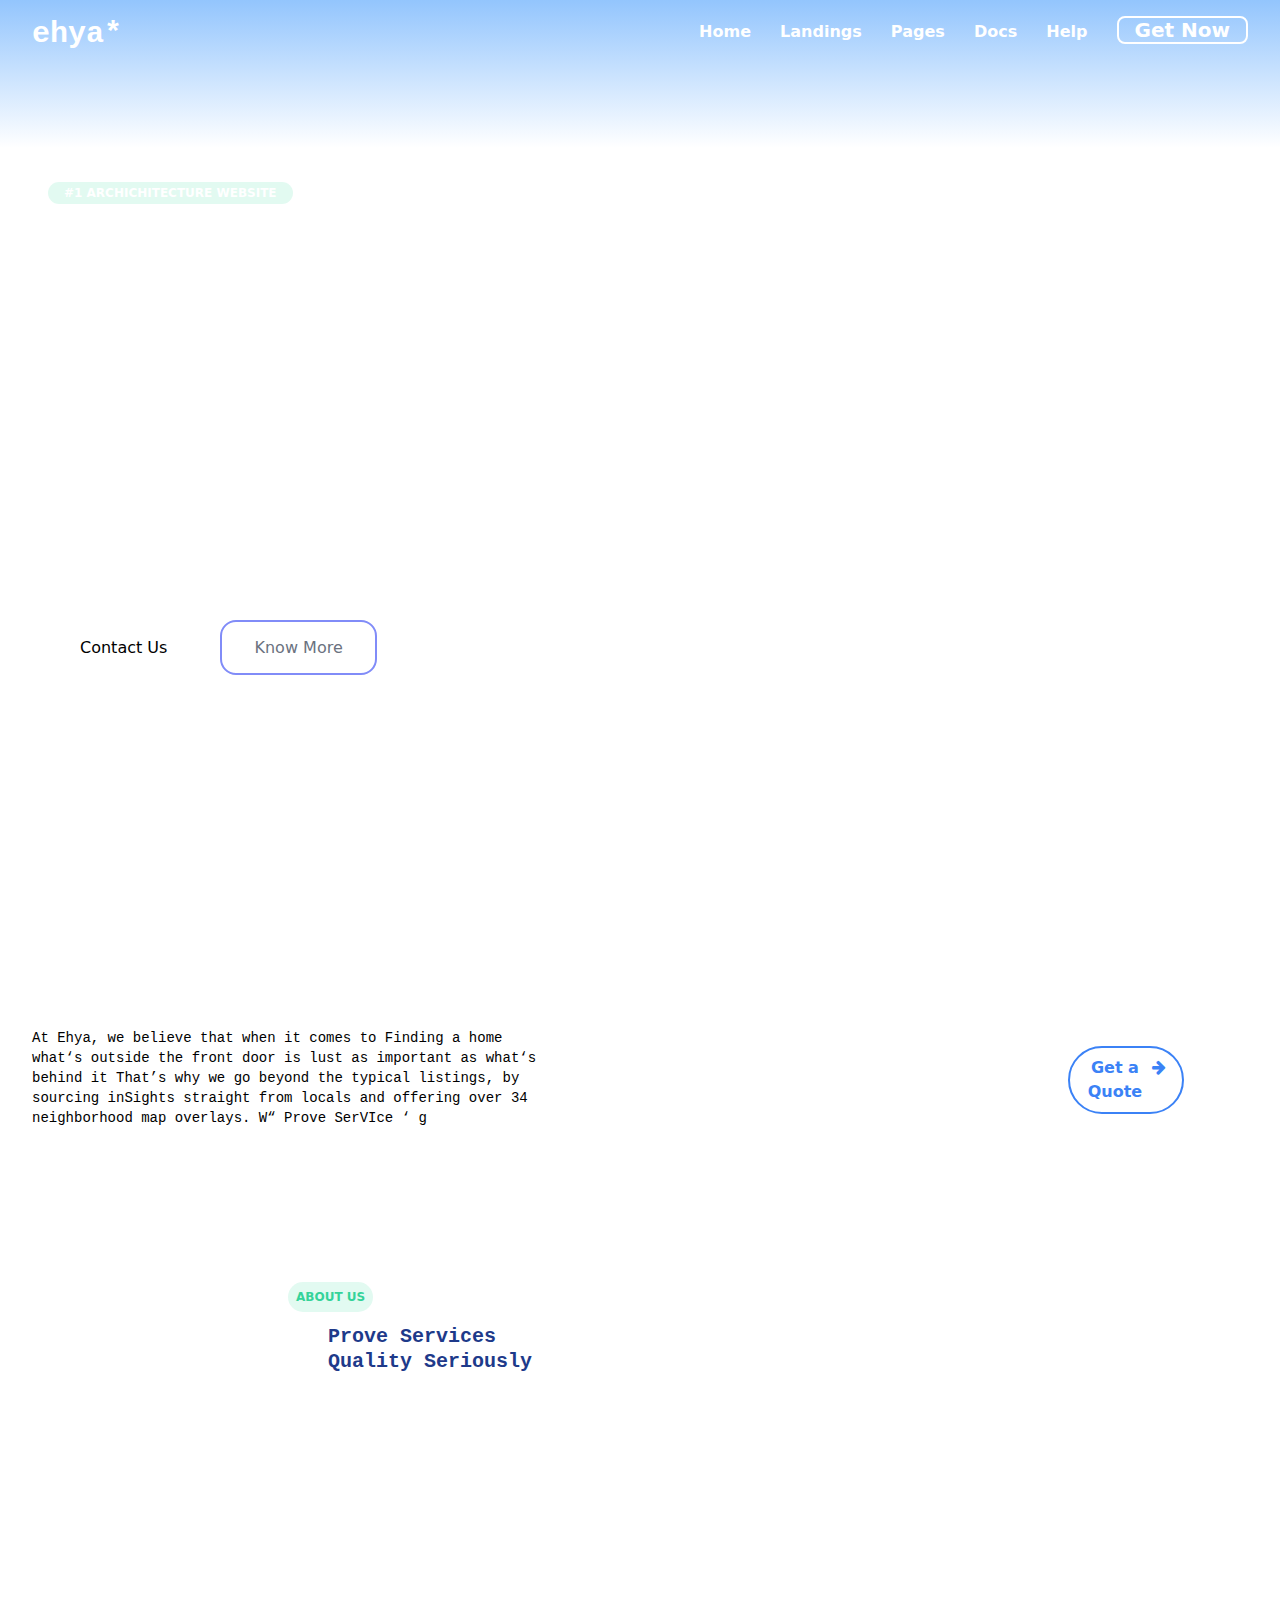
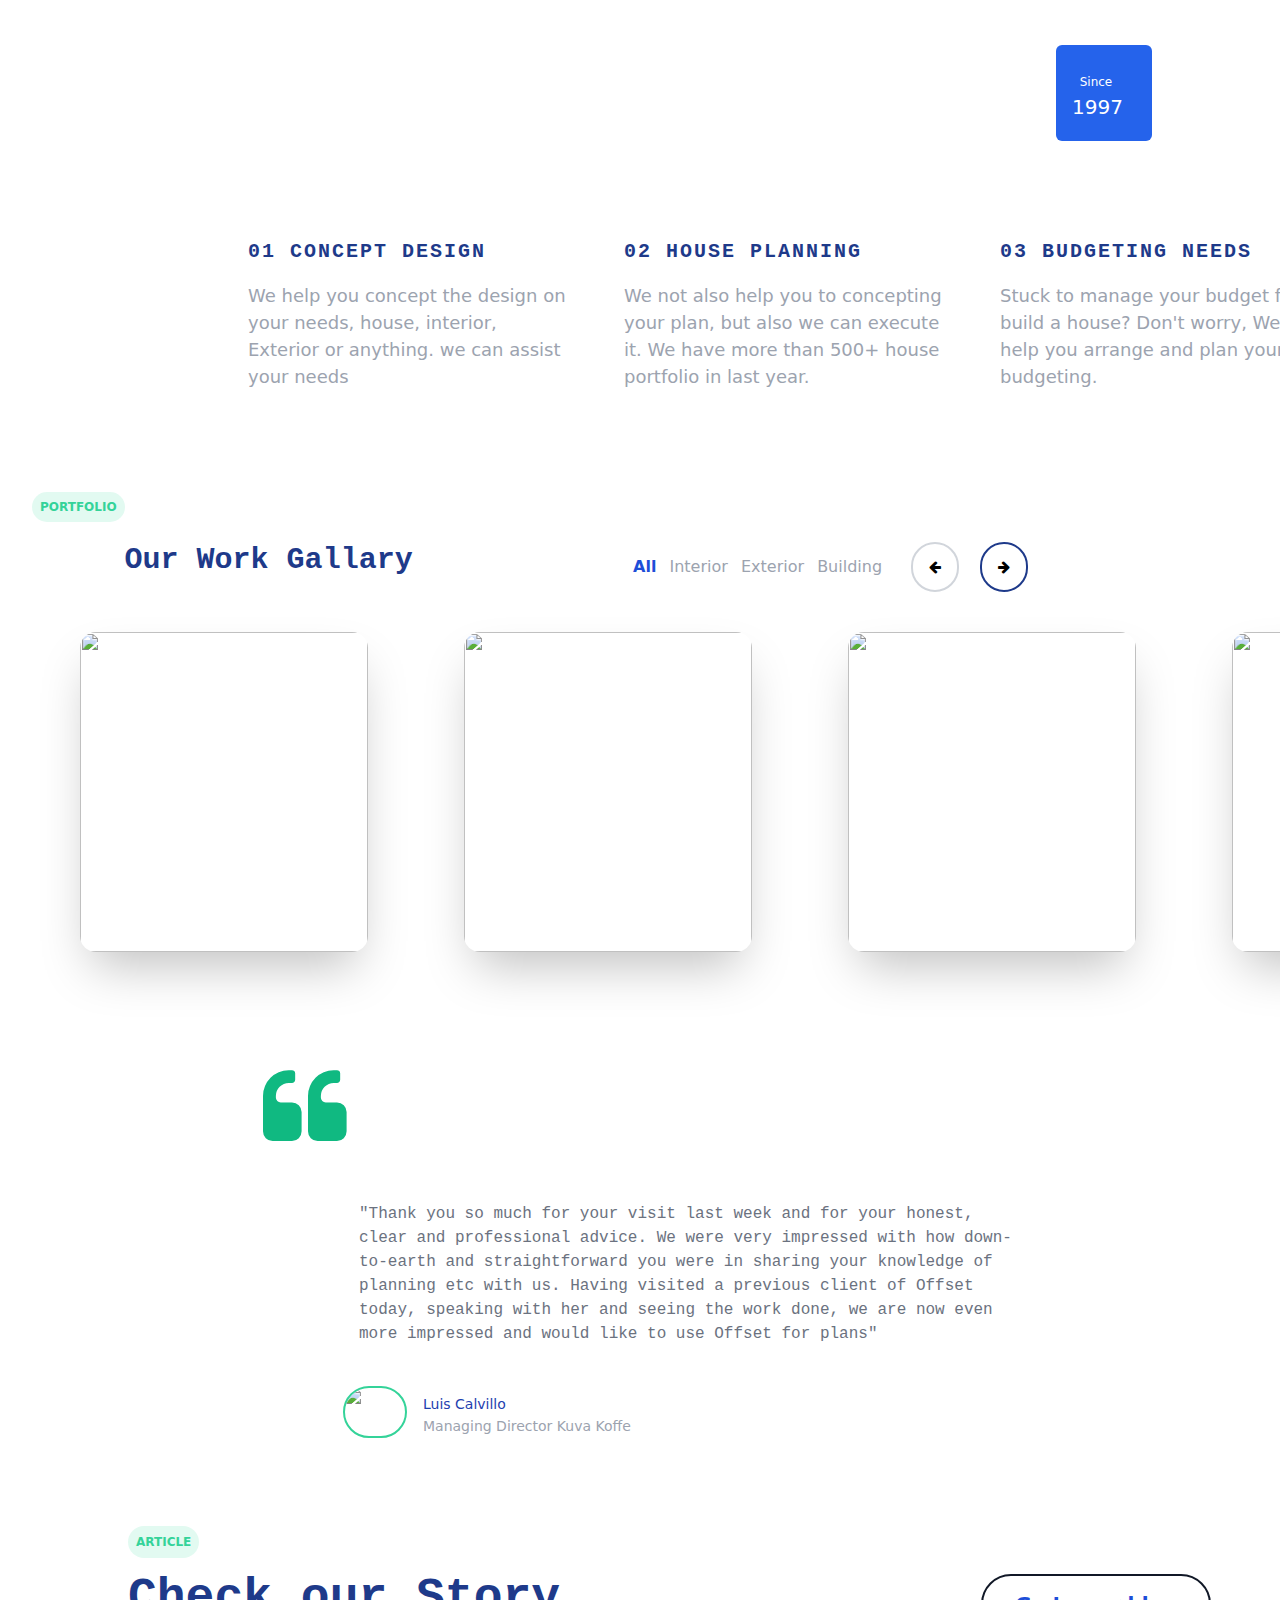
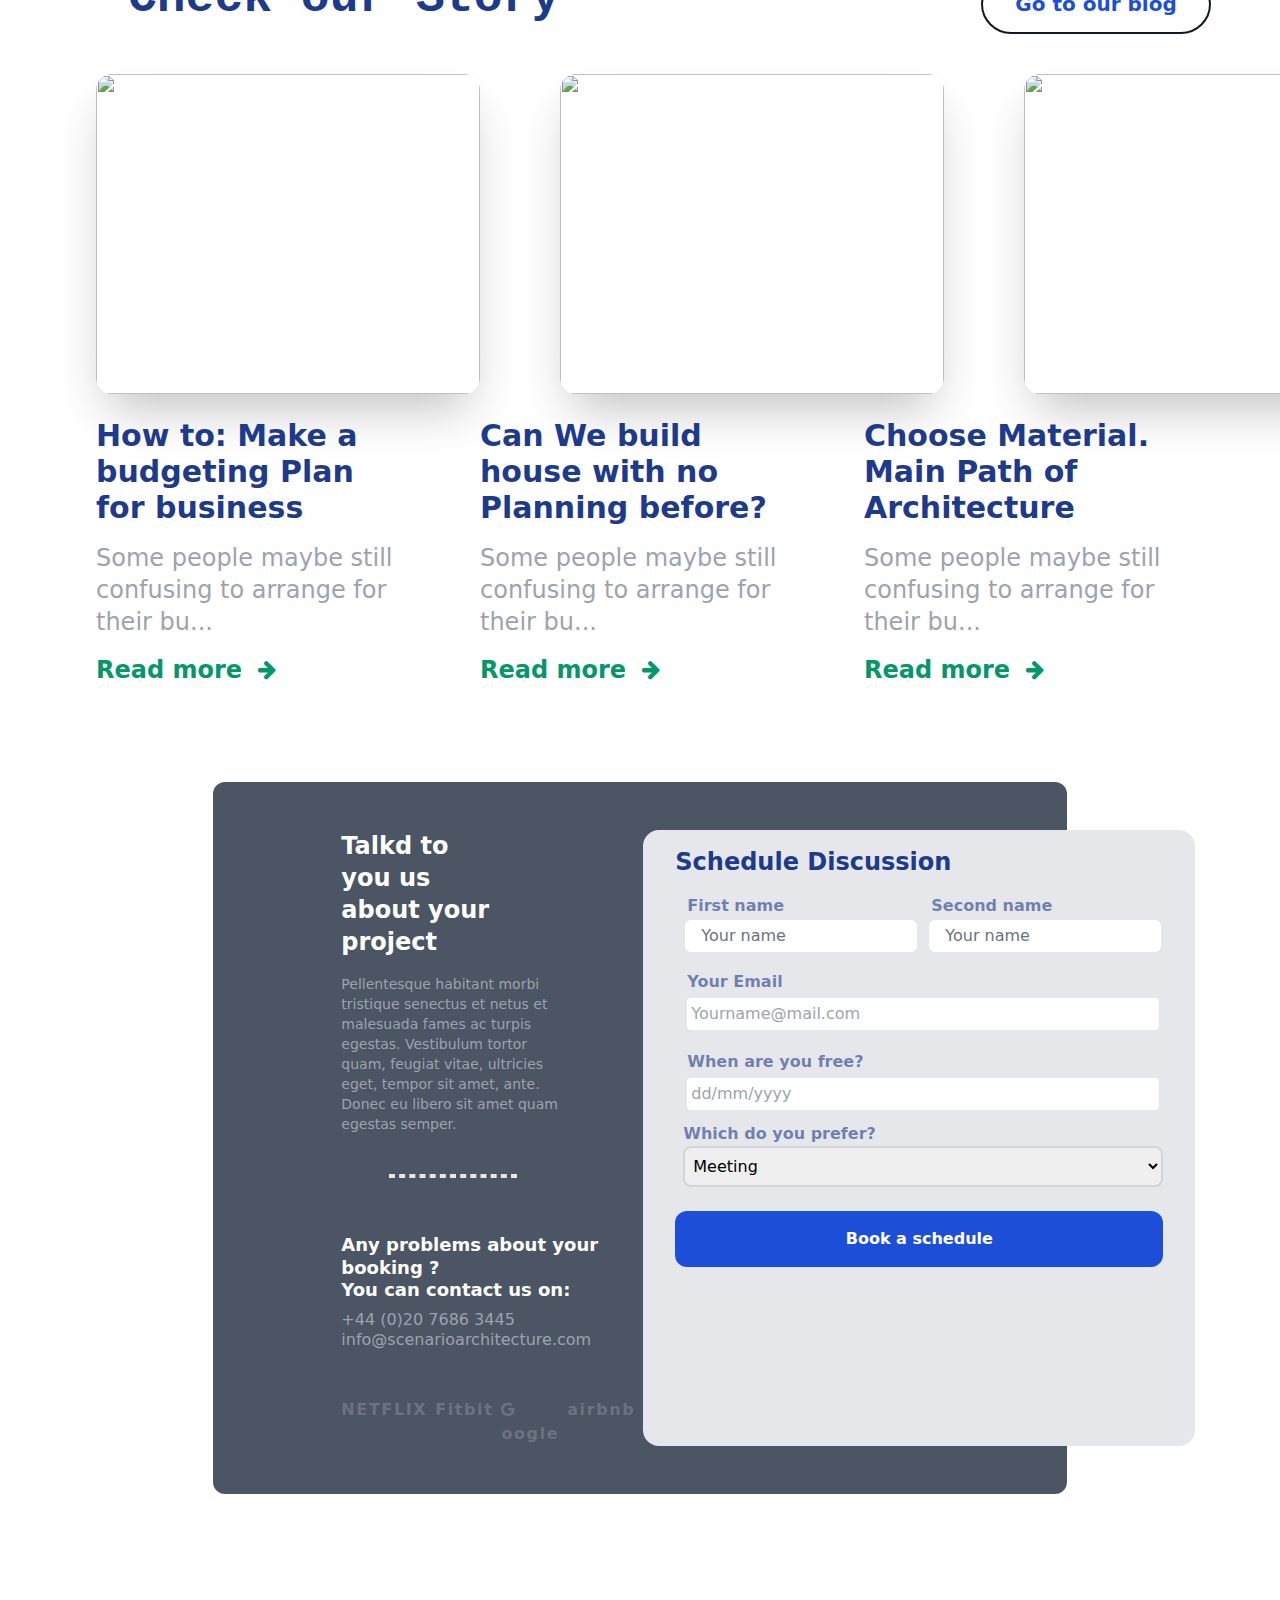
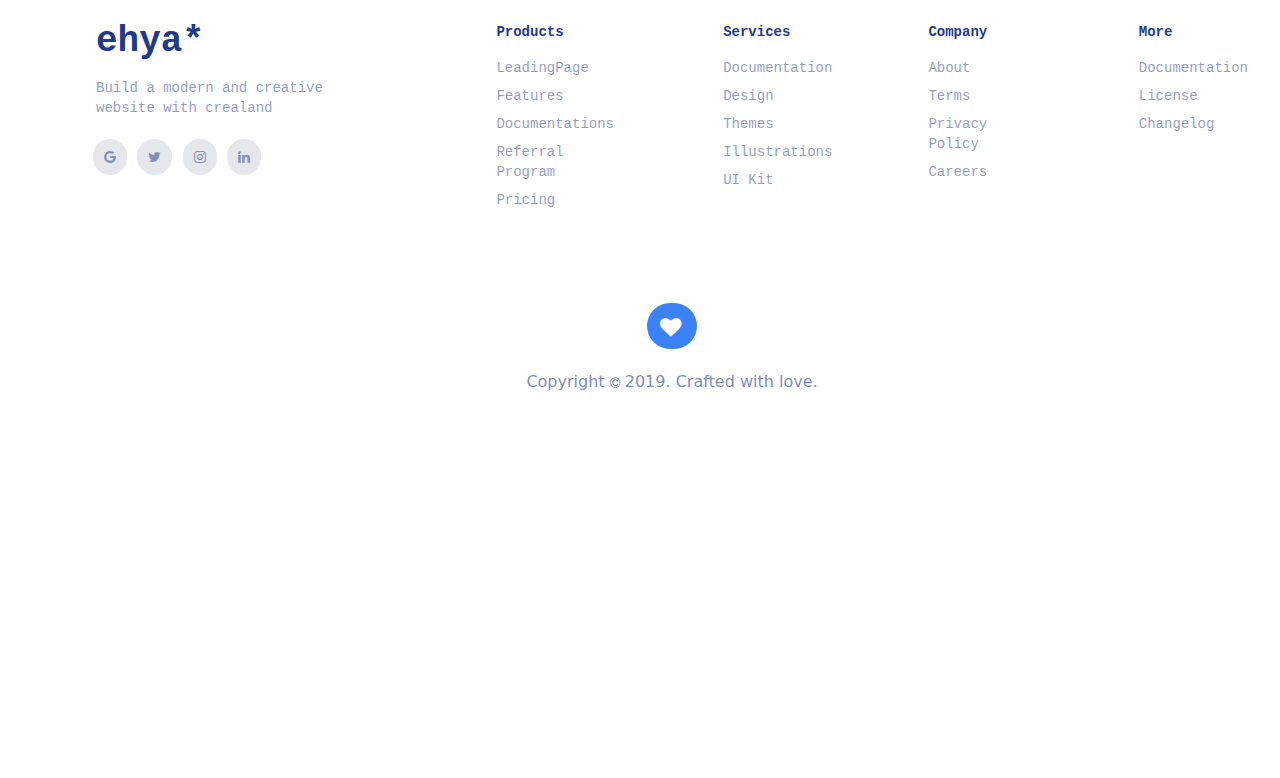
==== commit 5249c211: "loveislove" ====
--- a/index.html
+++ b/index.html
@@ -8,7 +8,7 @@
           
           <script src="./index.js"></script>
           
-          
+          <title>Ehya by Abdelfatah</title>
         </head>
 
         <body data-instant-intensity="all" class="primo-page">   
@@ -364,7 +364,7 @@
       
       <div class="block" id="block-jcerk">
         <div class="primo-component" id="component-jcerk">
-          <div><div class="container pt-4 border-2 pb-96 pt-24 pl-24 ">
+          <div><div class="container pt-4 pb-96 pt-24 pl-24 ">
     <div class="flex  font-mono">
         <div class="text-4xl text-blue-900 font-bold">
             ehya*
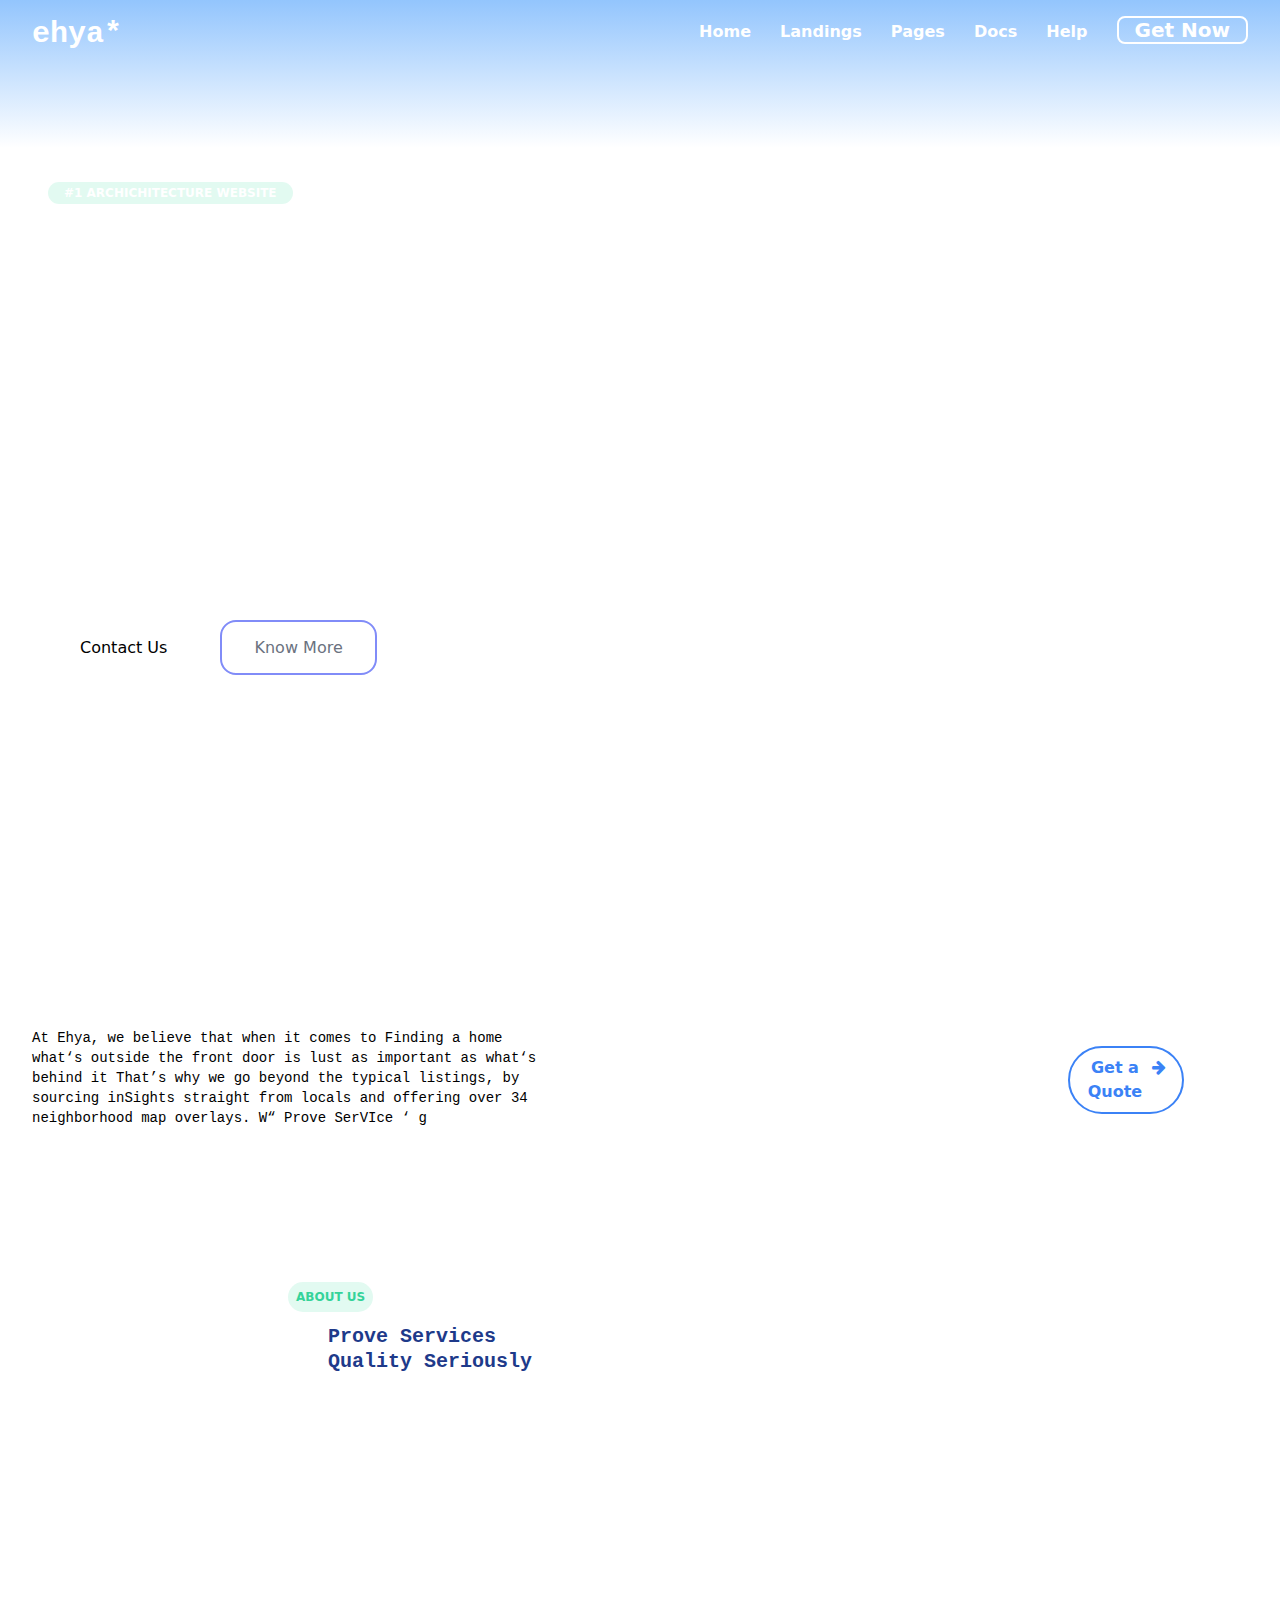
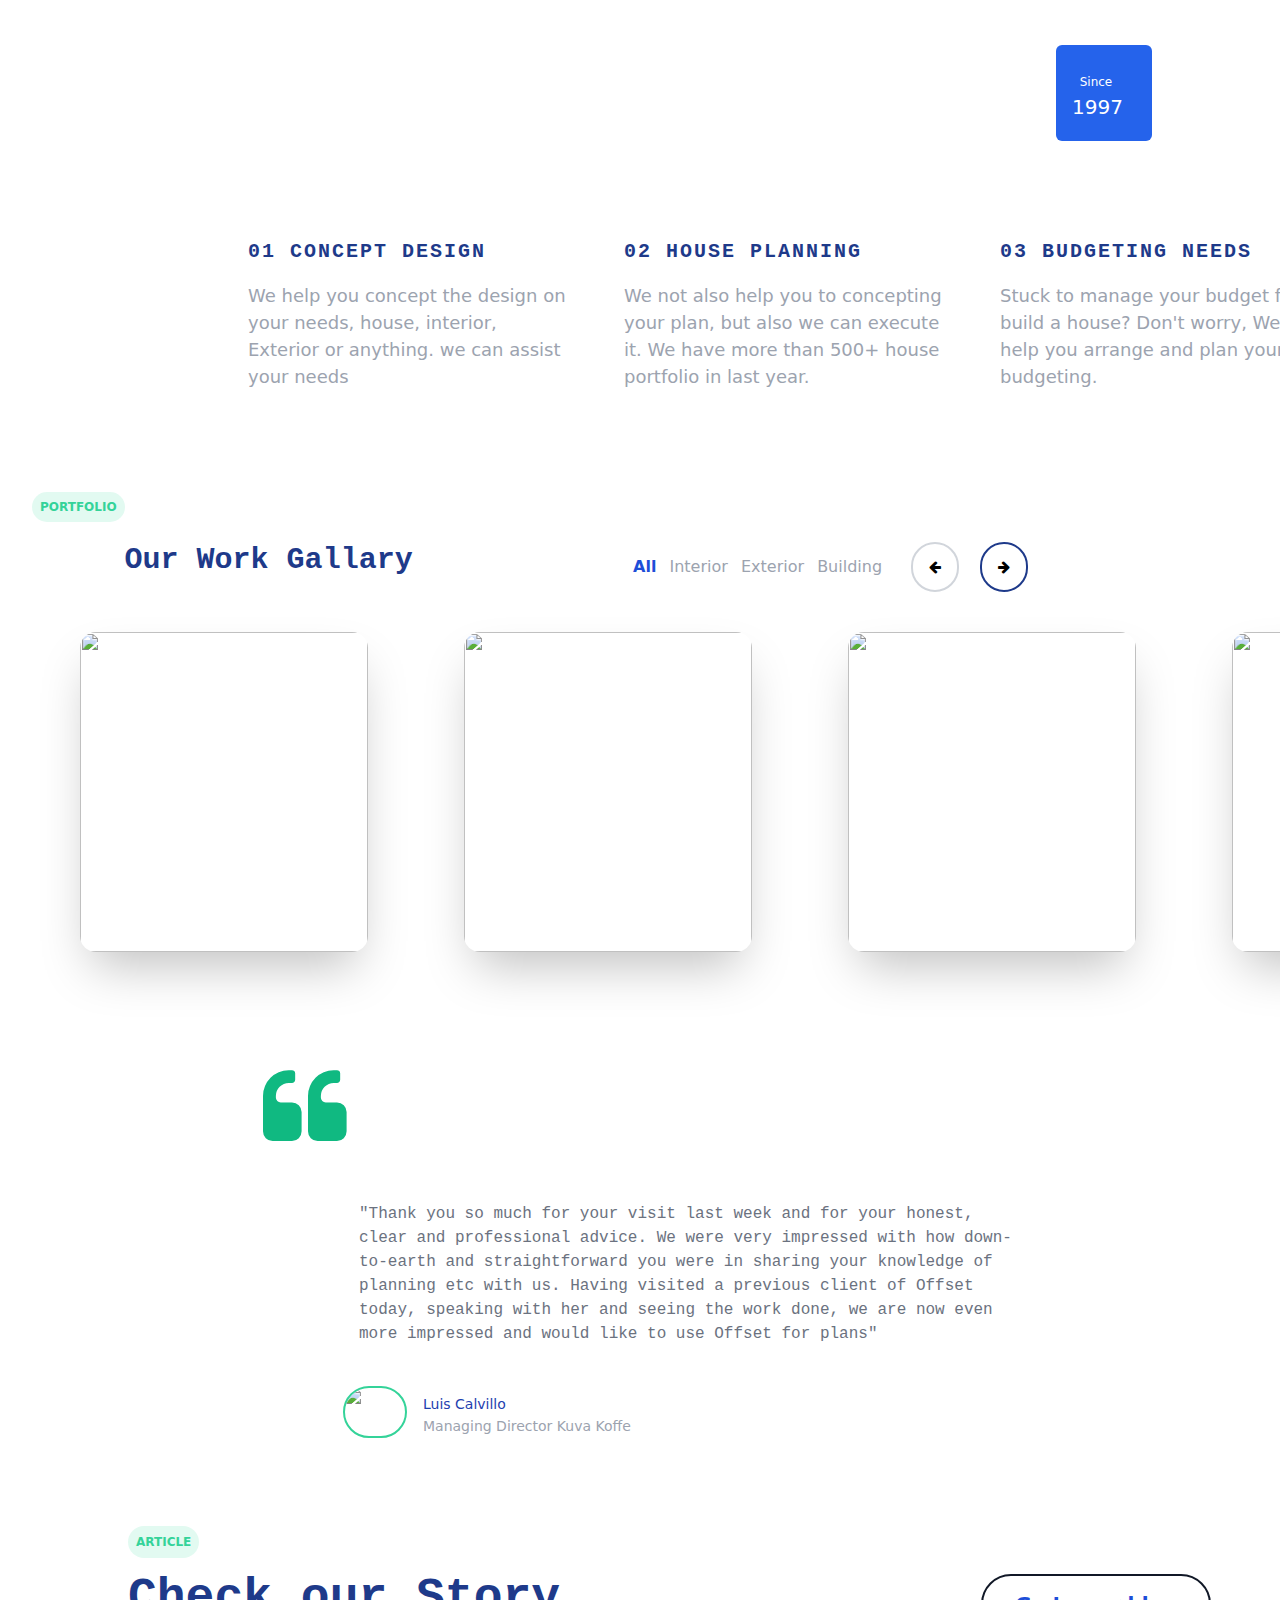
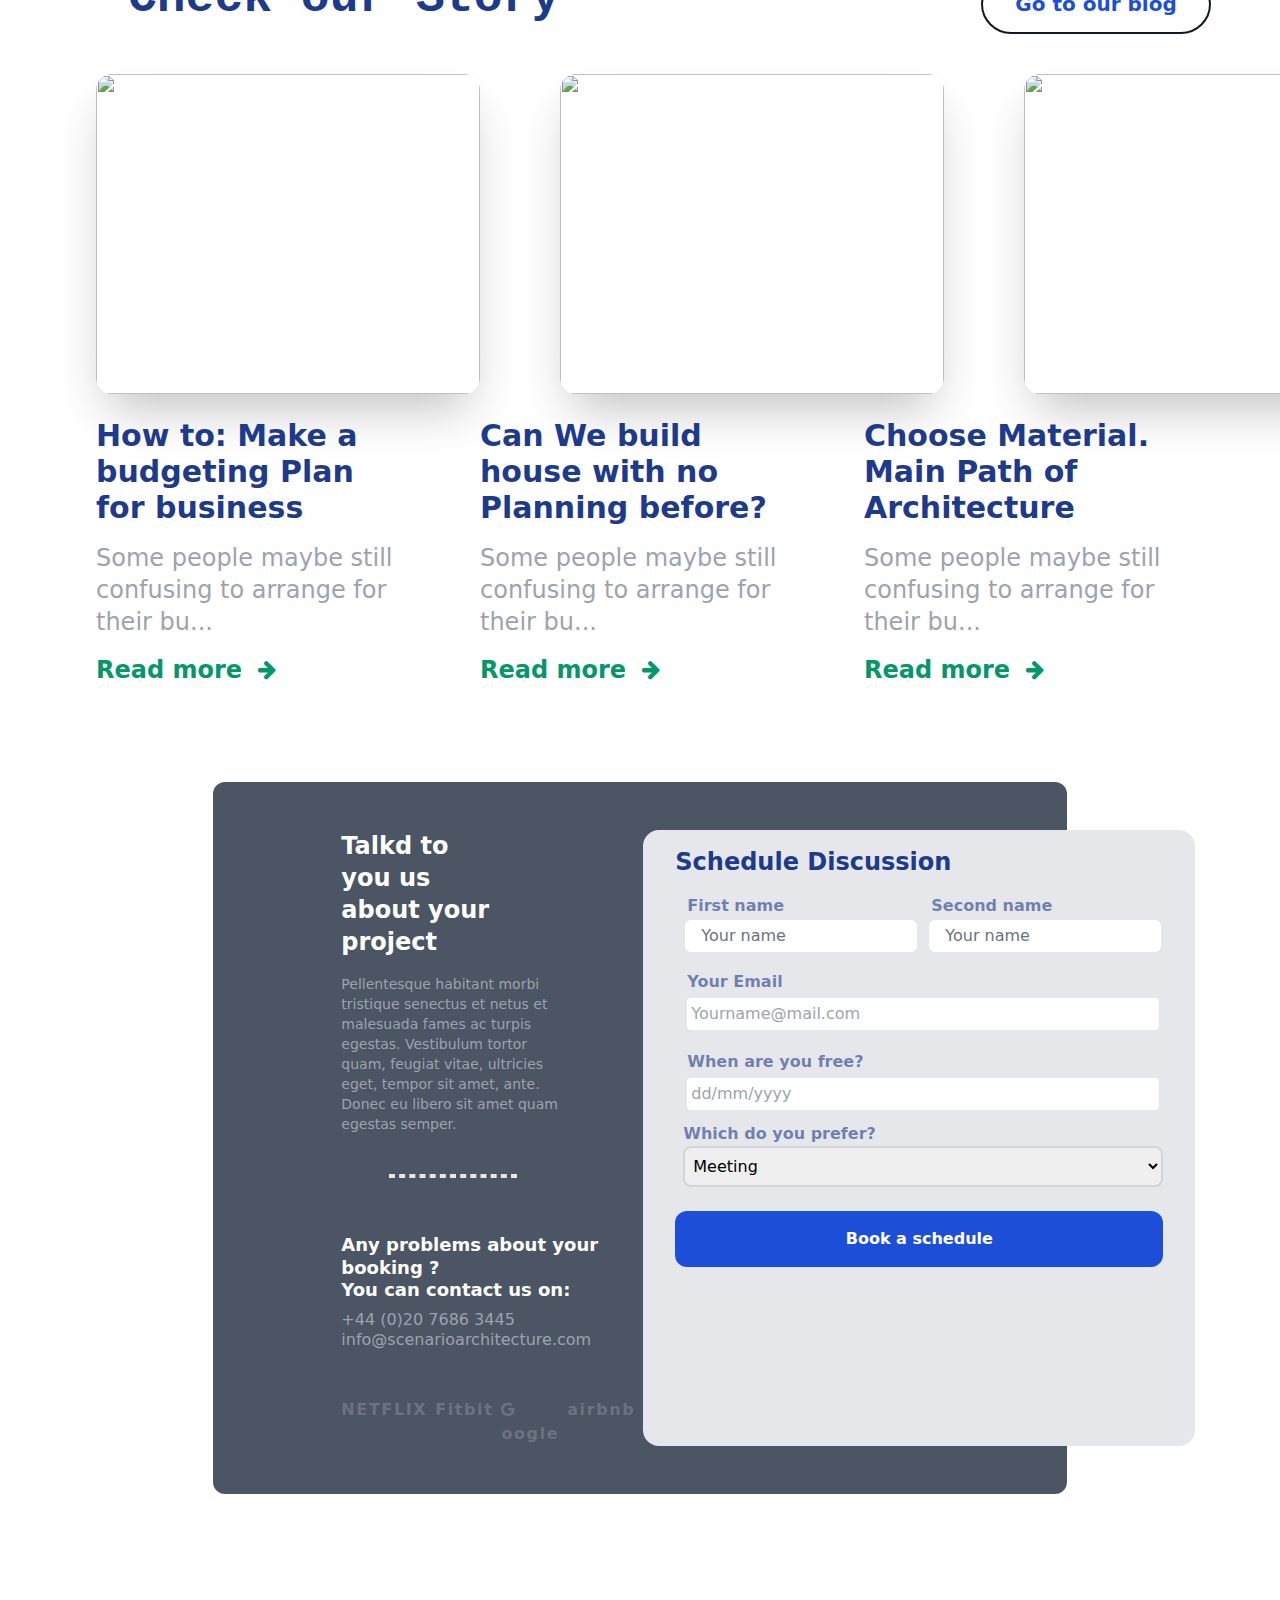
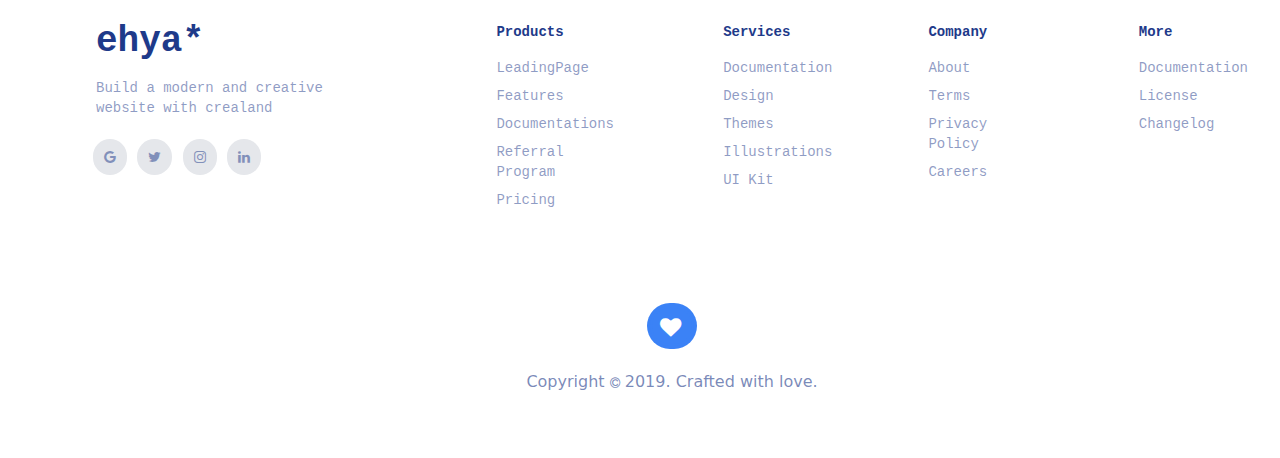
==== commit ec15492d: "Update index.html" ====
--- a/index.html
+++ b/index.html
@@ -4,11 +4,11 @@
         <head>
           <meta charset="utf-8">
           <meta name="viewport" content="width=device-width, initial-scale=1.0">
-          <link rel="stylesheet" type="text/css" href="/styles.css" />
-          
-          <script src="./index.js"></script>
-          
-          <title>Ehya by Abdelfatah</title>
+          <link rel="stylesheet" type="text/css" href="styles.css" />
+          
+          <script src="index.js"></script>
+          
+<title>Ehya by Abdelfatah</title>
         </head>
 
         <body data-instant-intensity="all" class="primo-page">   
@@ -364,7 +364,7 @@
       
       <div class="block" id="block-jcerk">
         <div class="primo-component" id="component-jcerk">
-          <div><div class="container pt-4 pb-96 pt-24 pl-24 ">
+          <div><div class="container pt-4 pb-16 pt-24 pl-24 ">
     <div class="flex  font-mono">
         <div class="text-4xl text-blue-900 font-bold">
             ehya*
@@ -437,4 +437,4 @@
           <script src="https://cdnjs.cloudflare.com/ajax/libs/instant.page/5.1.0/instantpage.js" integrity="sha256-DdSiNPR71ROAVMqT6NiHagLAtZv9EHeByYuVxygZM5g=" crossorigin="anonymous"></script>
         </body>
       </html>
-    +    
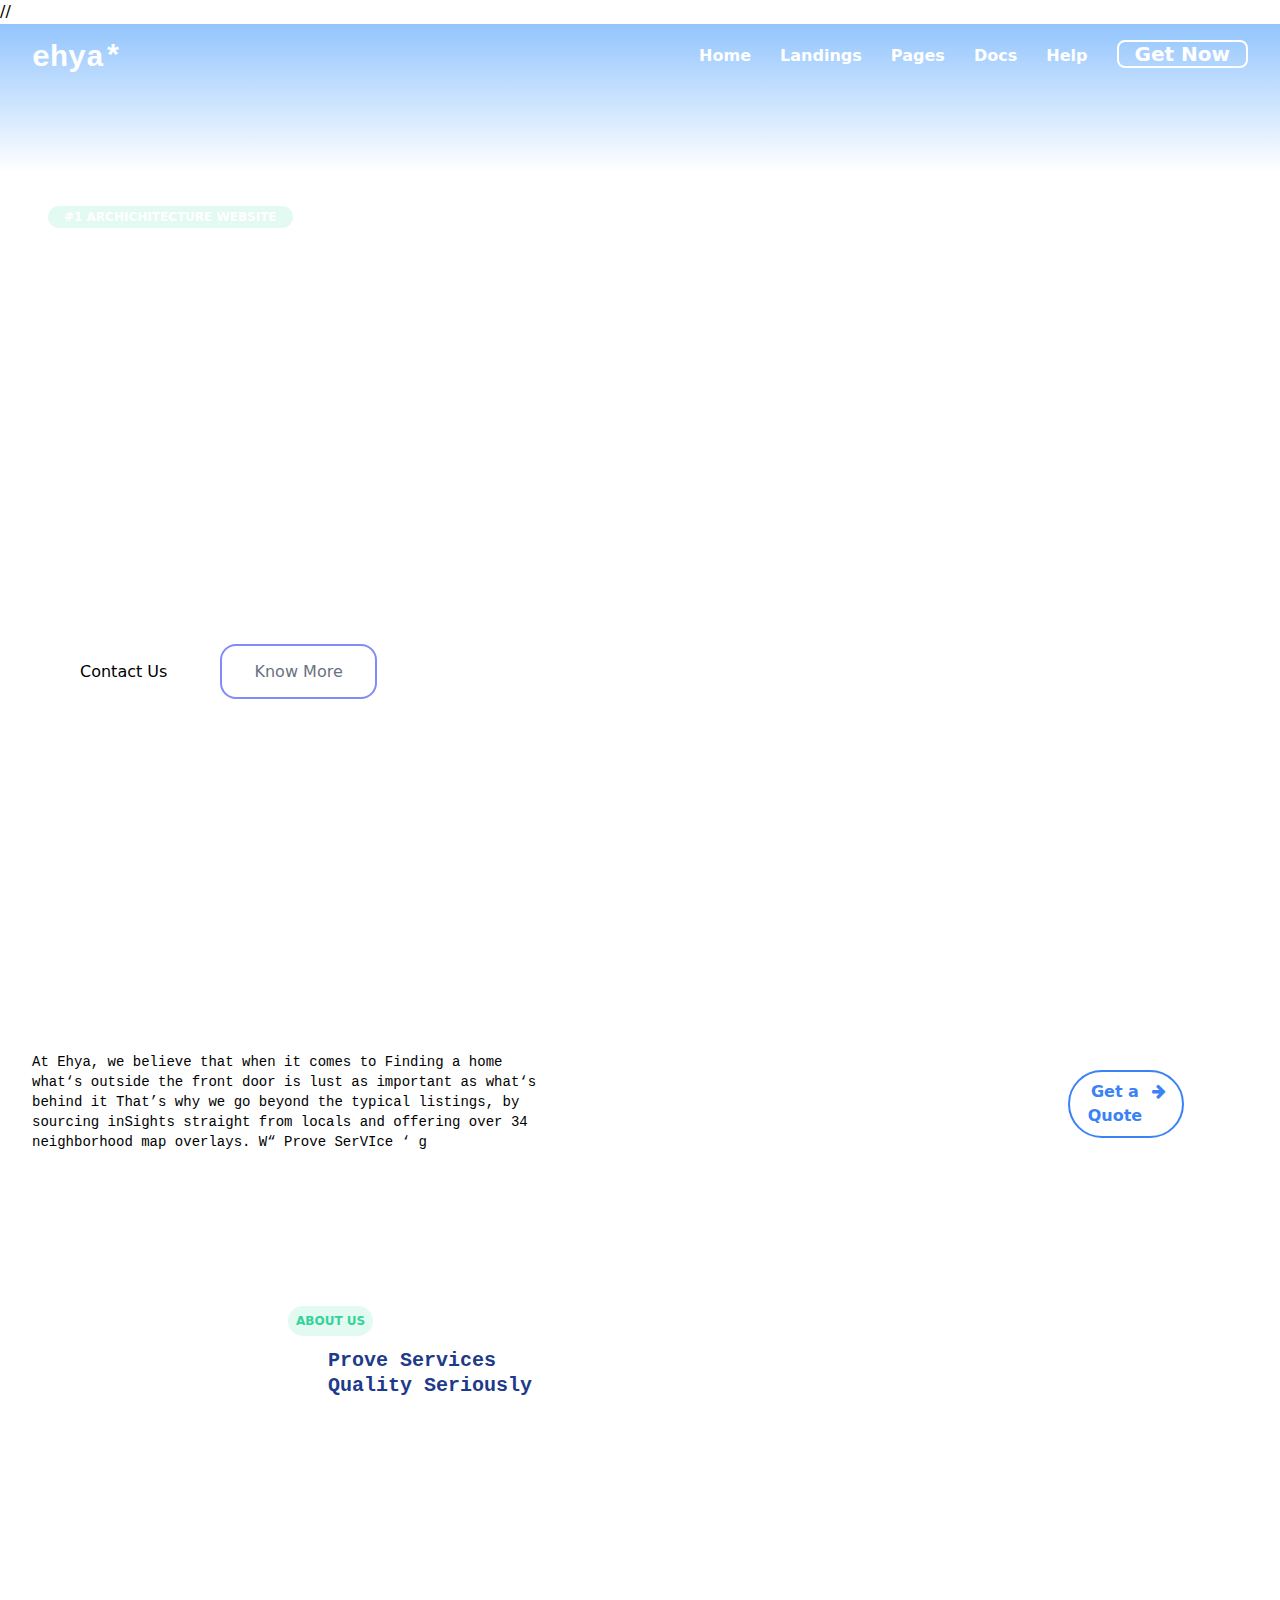
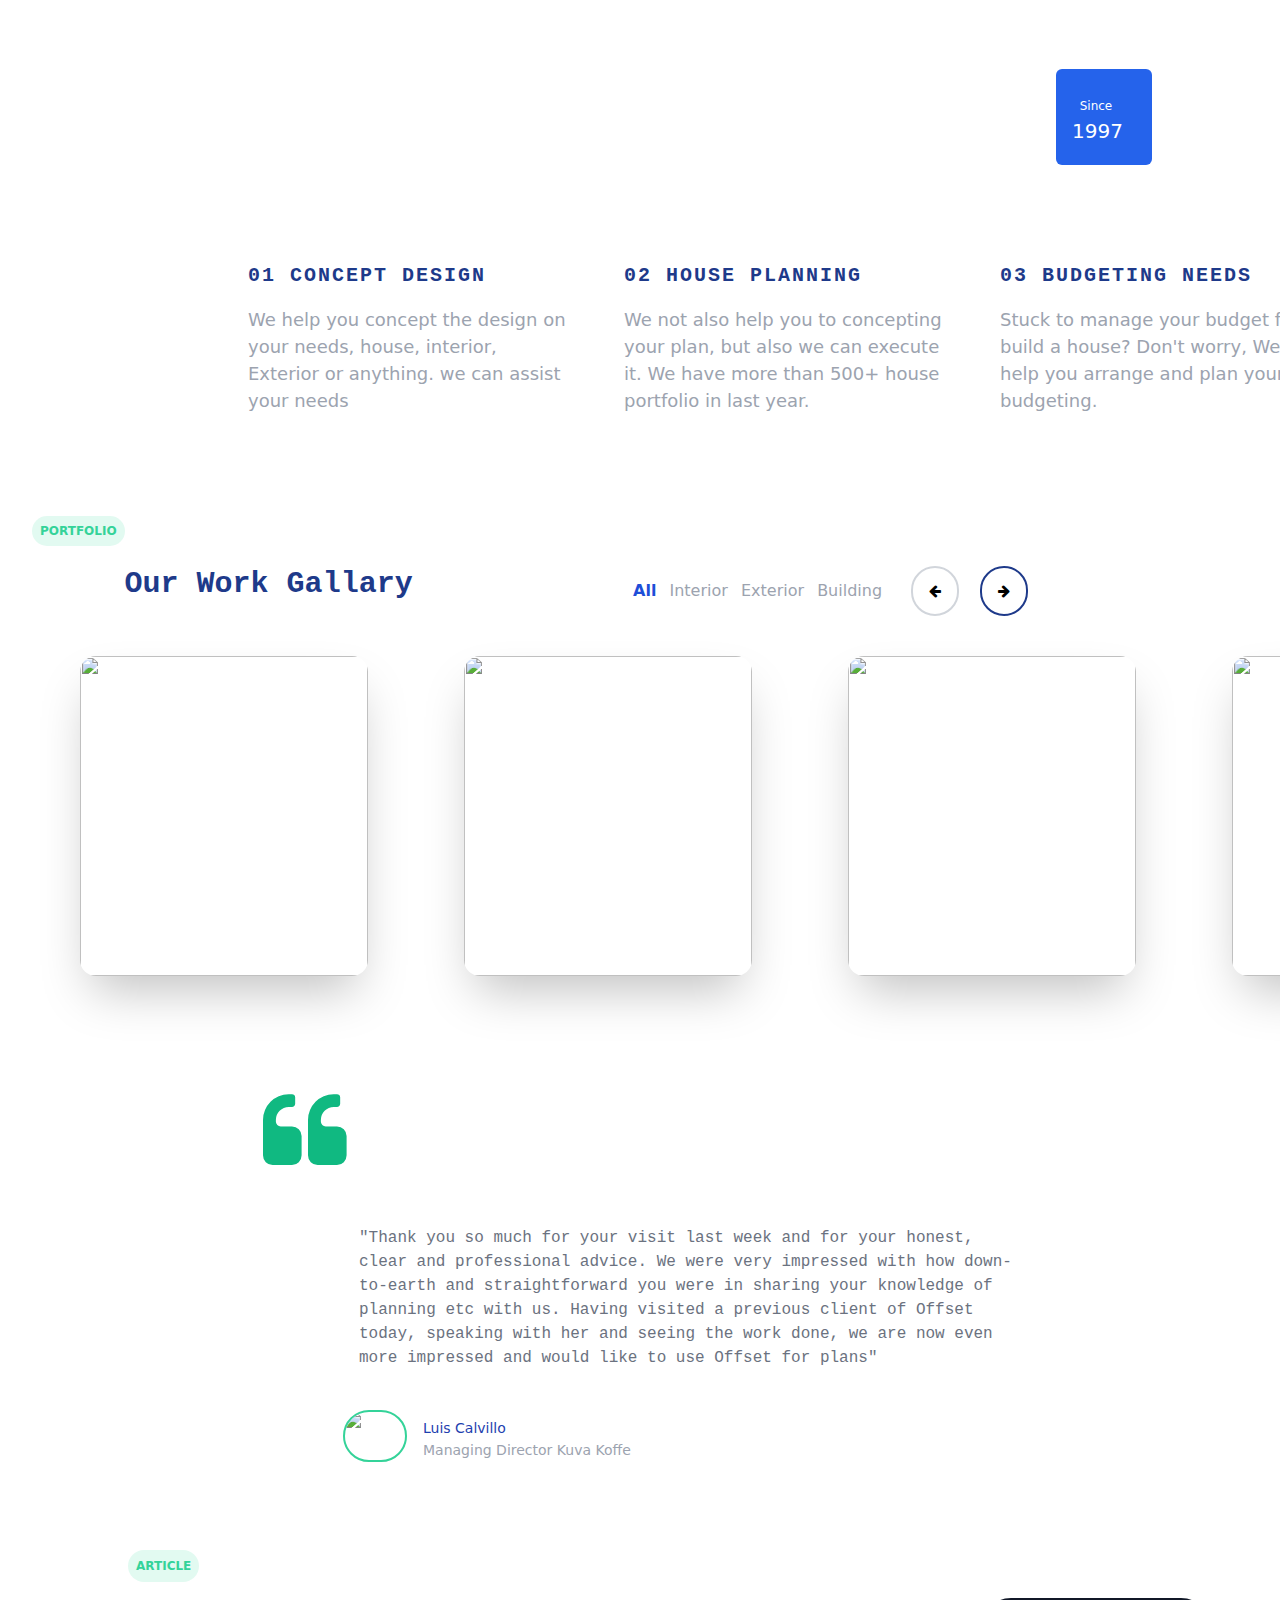
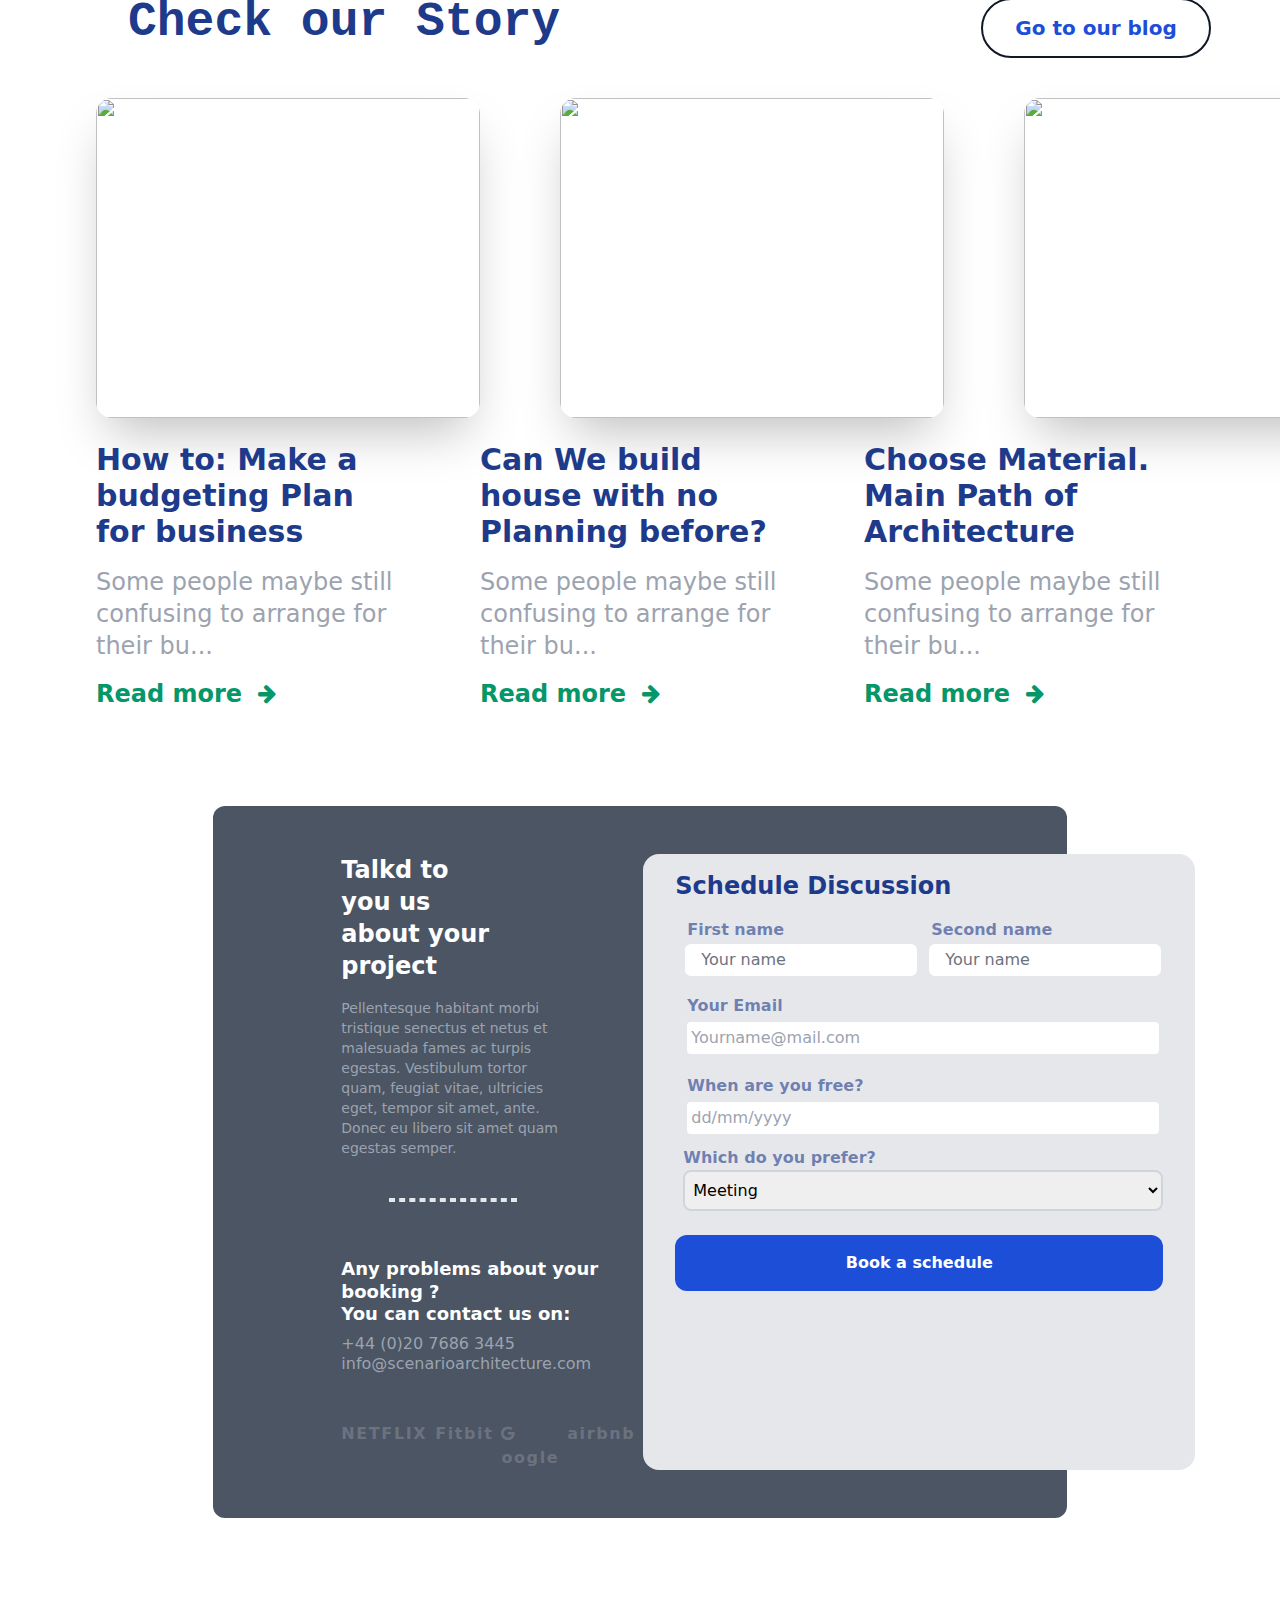
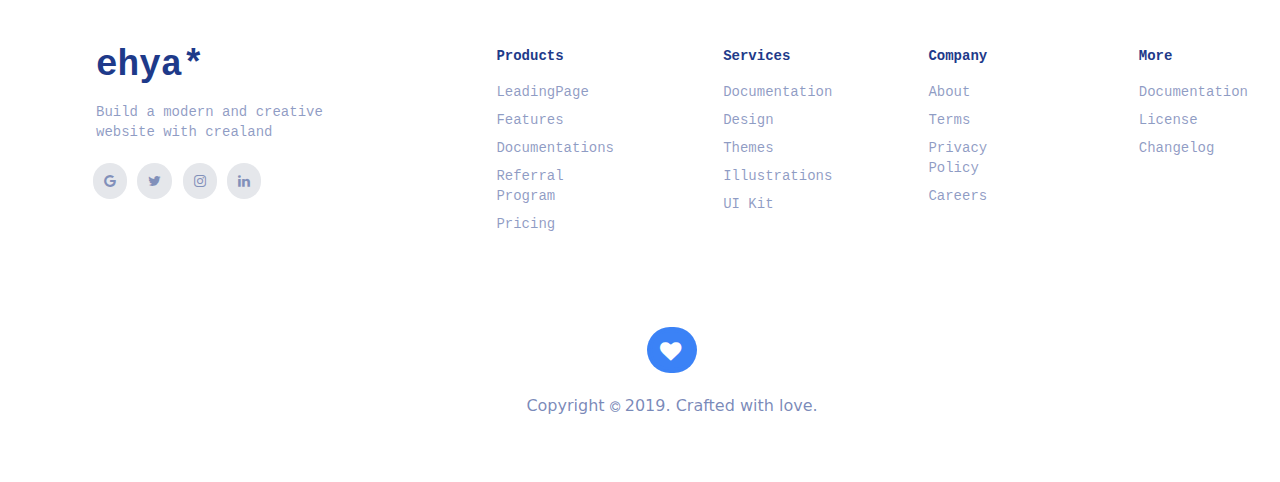
==== commit a5c89326: "Update index.html" ====
--- a/index.html
+++ b/index.html
@@ -6,7 +6,7 @@
           <meta name="viewport" content="width=device-width, initial-scale=1.0">
           <link rel="stylesheet" type="text/css" href="styles.css" />
           
-          <script src="index.js"></script>
+ //         <script src="index.js"></script>
           
 <title>Ehya by Abdelfatah</title>
         </head>
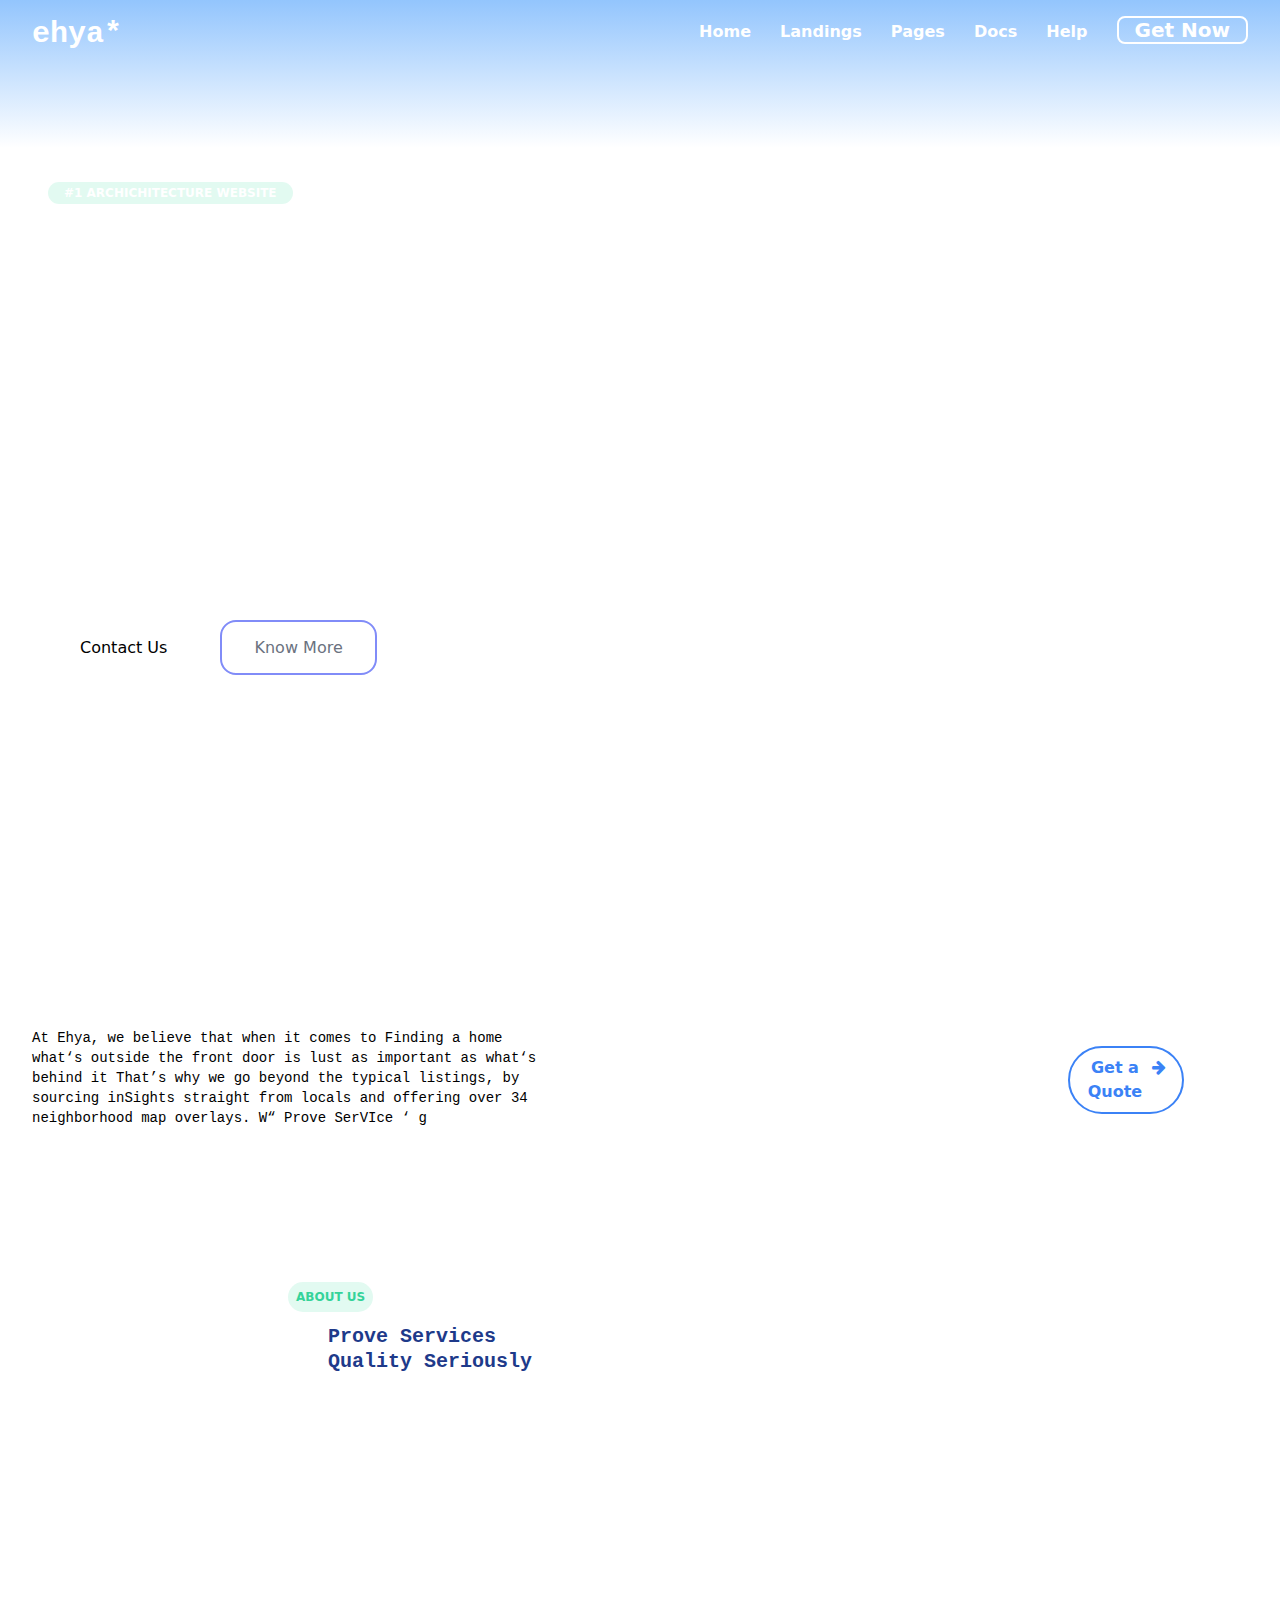
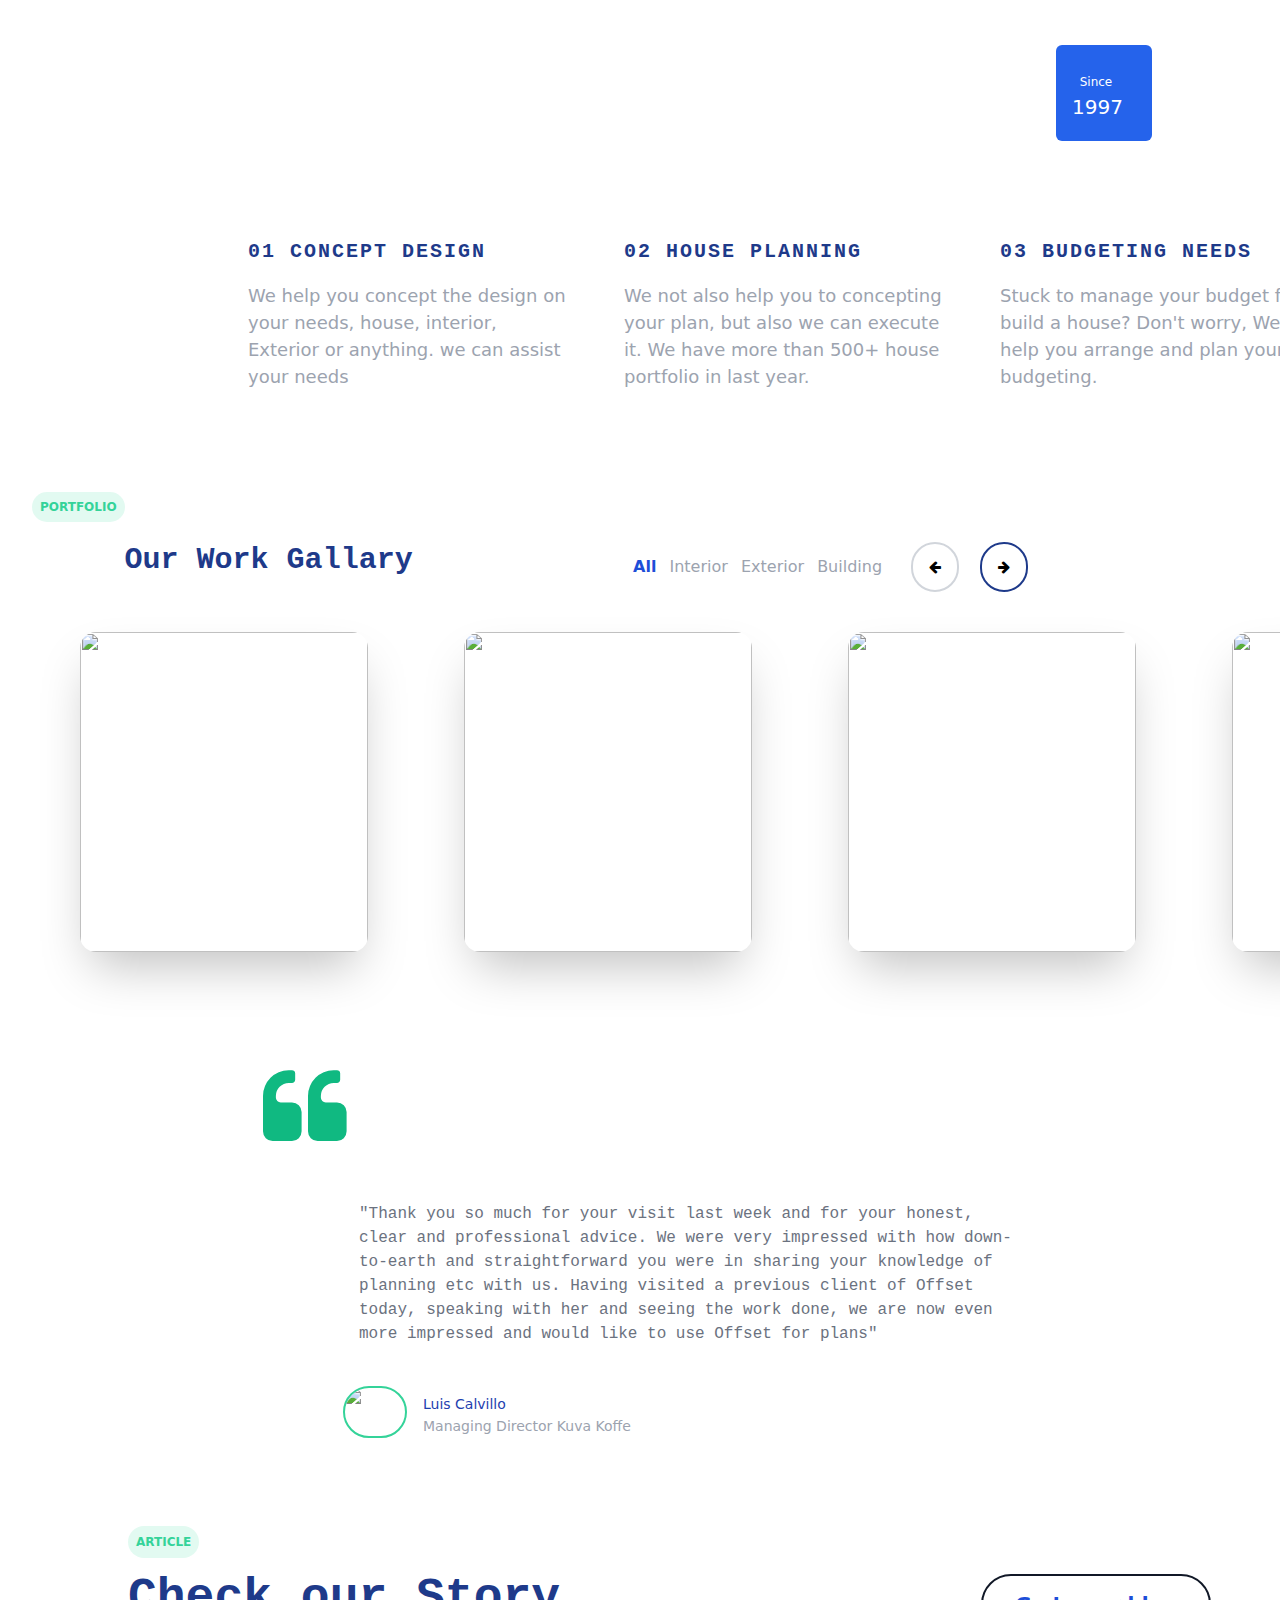
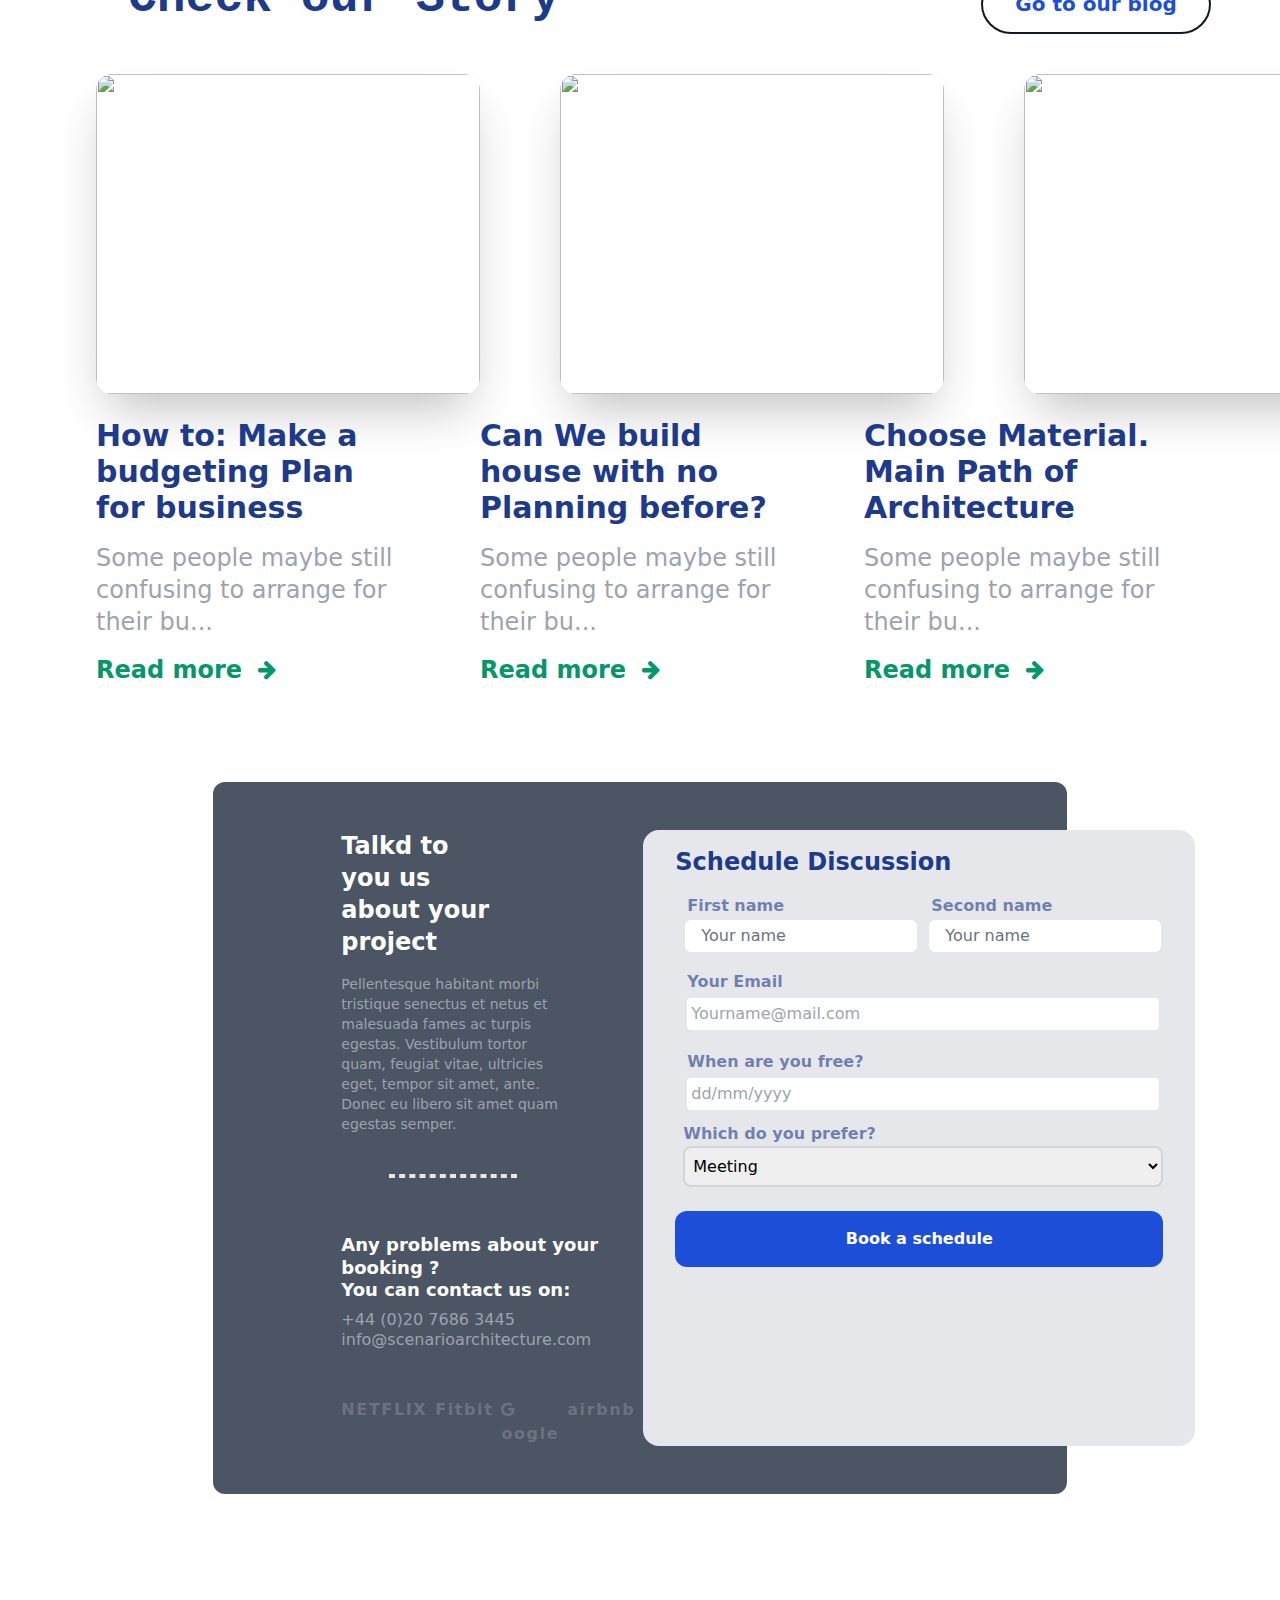
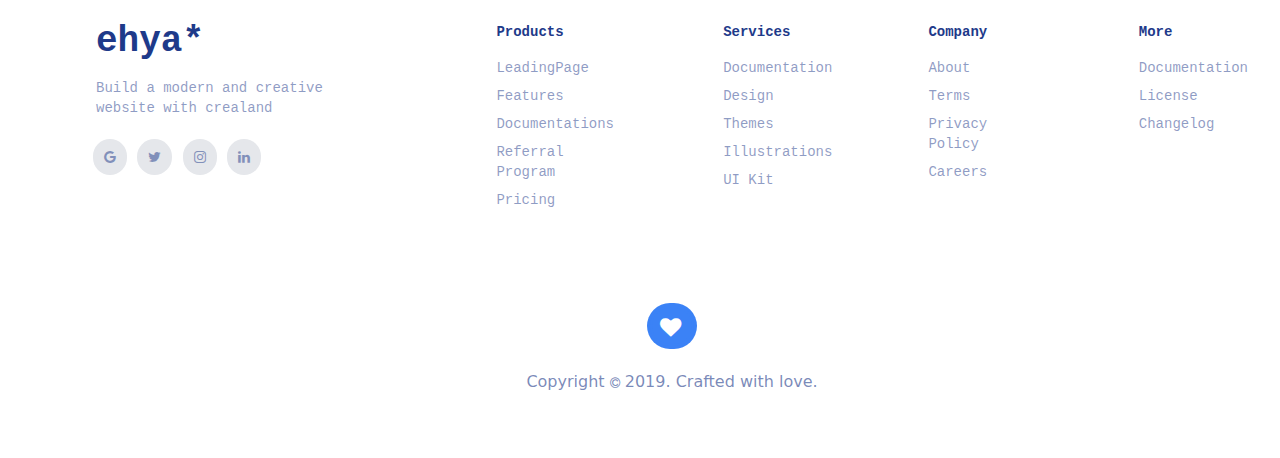
==== commit 0bb8742c: "Update index.html" ====
--- a/index.html
+++ b/index.html
@@ -5,9 +5,7 @@
           <meta charset="utf-8">
           <meta name="viewport" content="width=device-width, initial-scale=1.0">
           <link rel="stylesheet" type="text/css" href="styles.css" />
-          
- //         <script src="index.js"></script>
-          
+                    
 <title>Ehya by Abdelfatah</title>
         </head>
 
